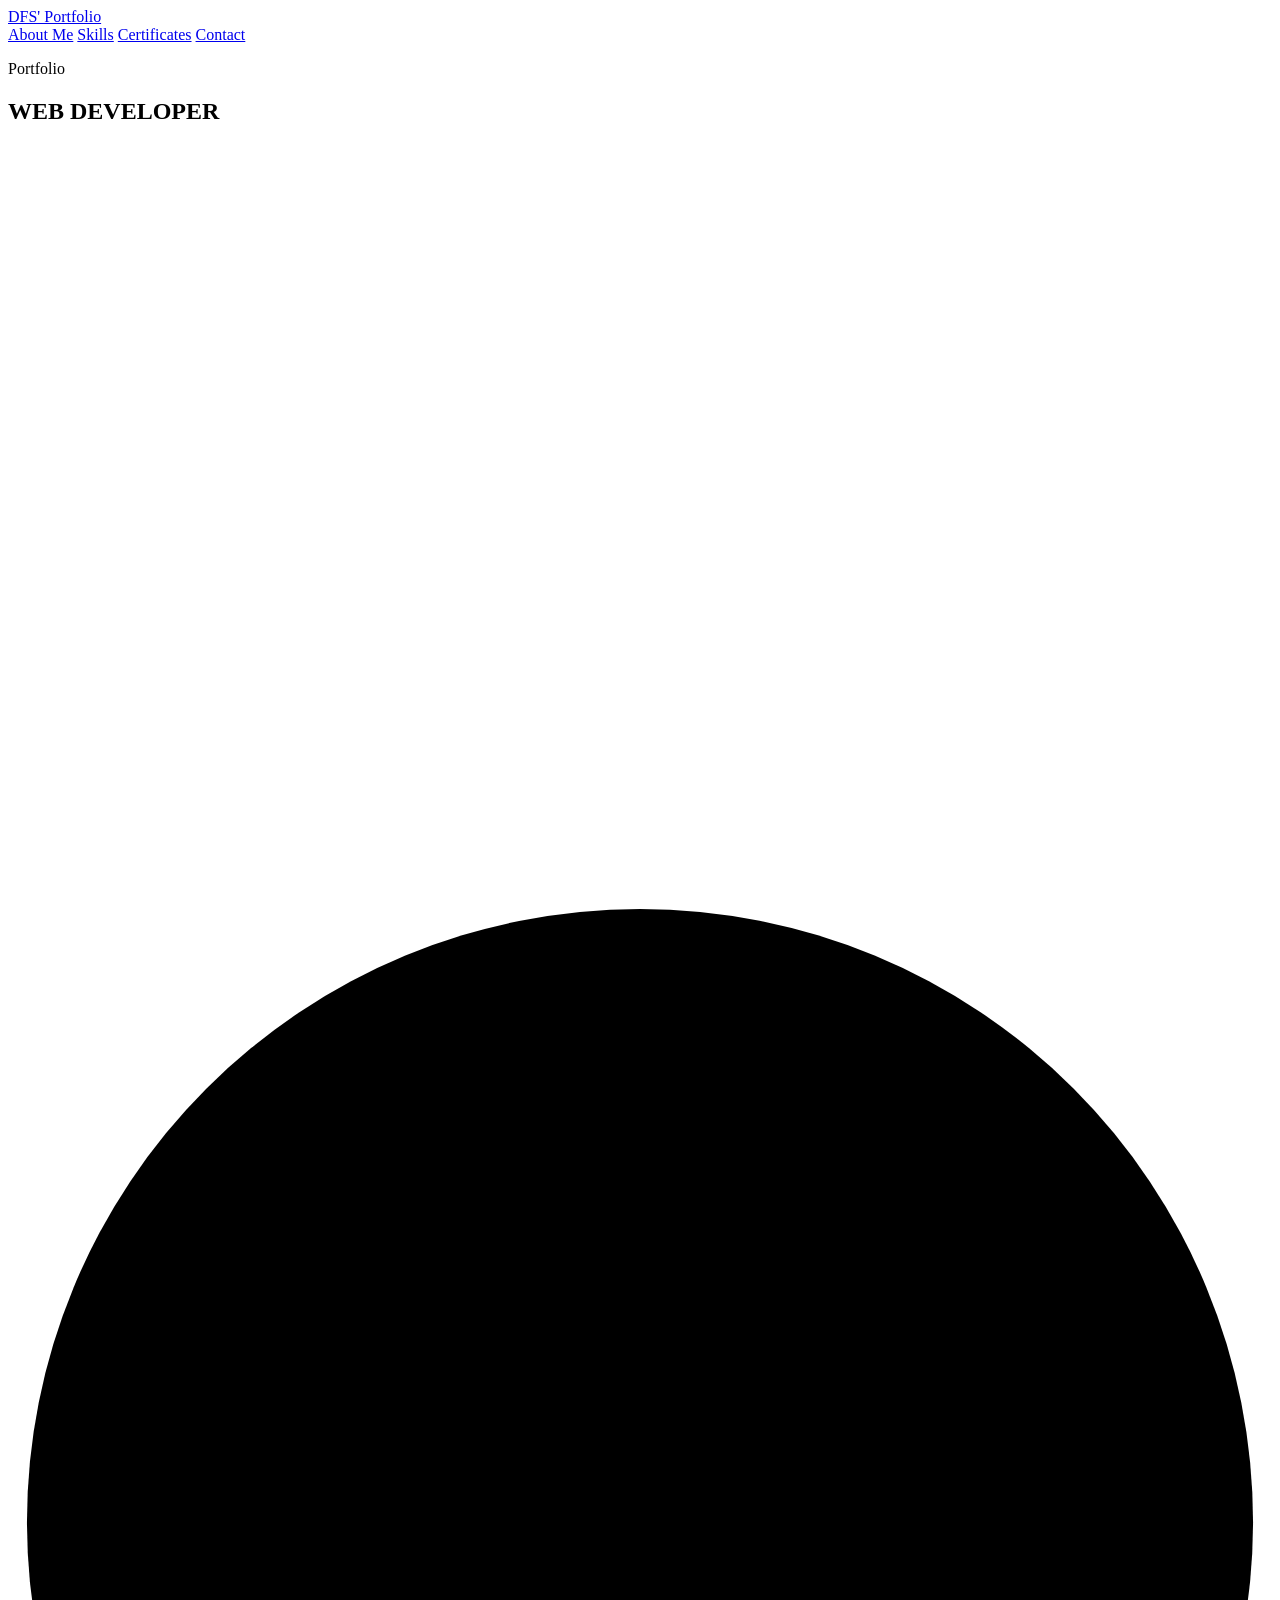
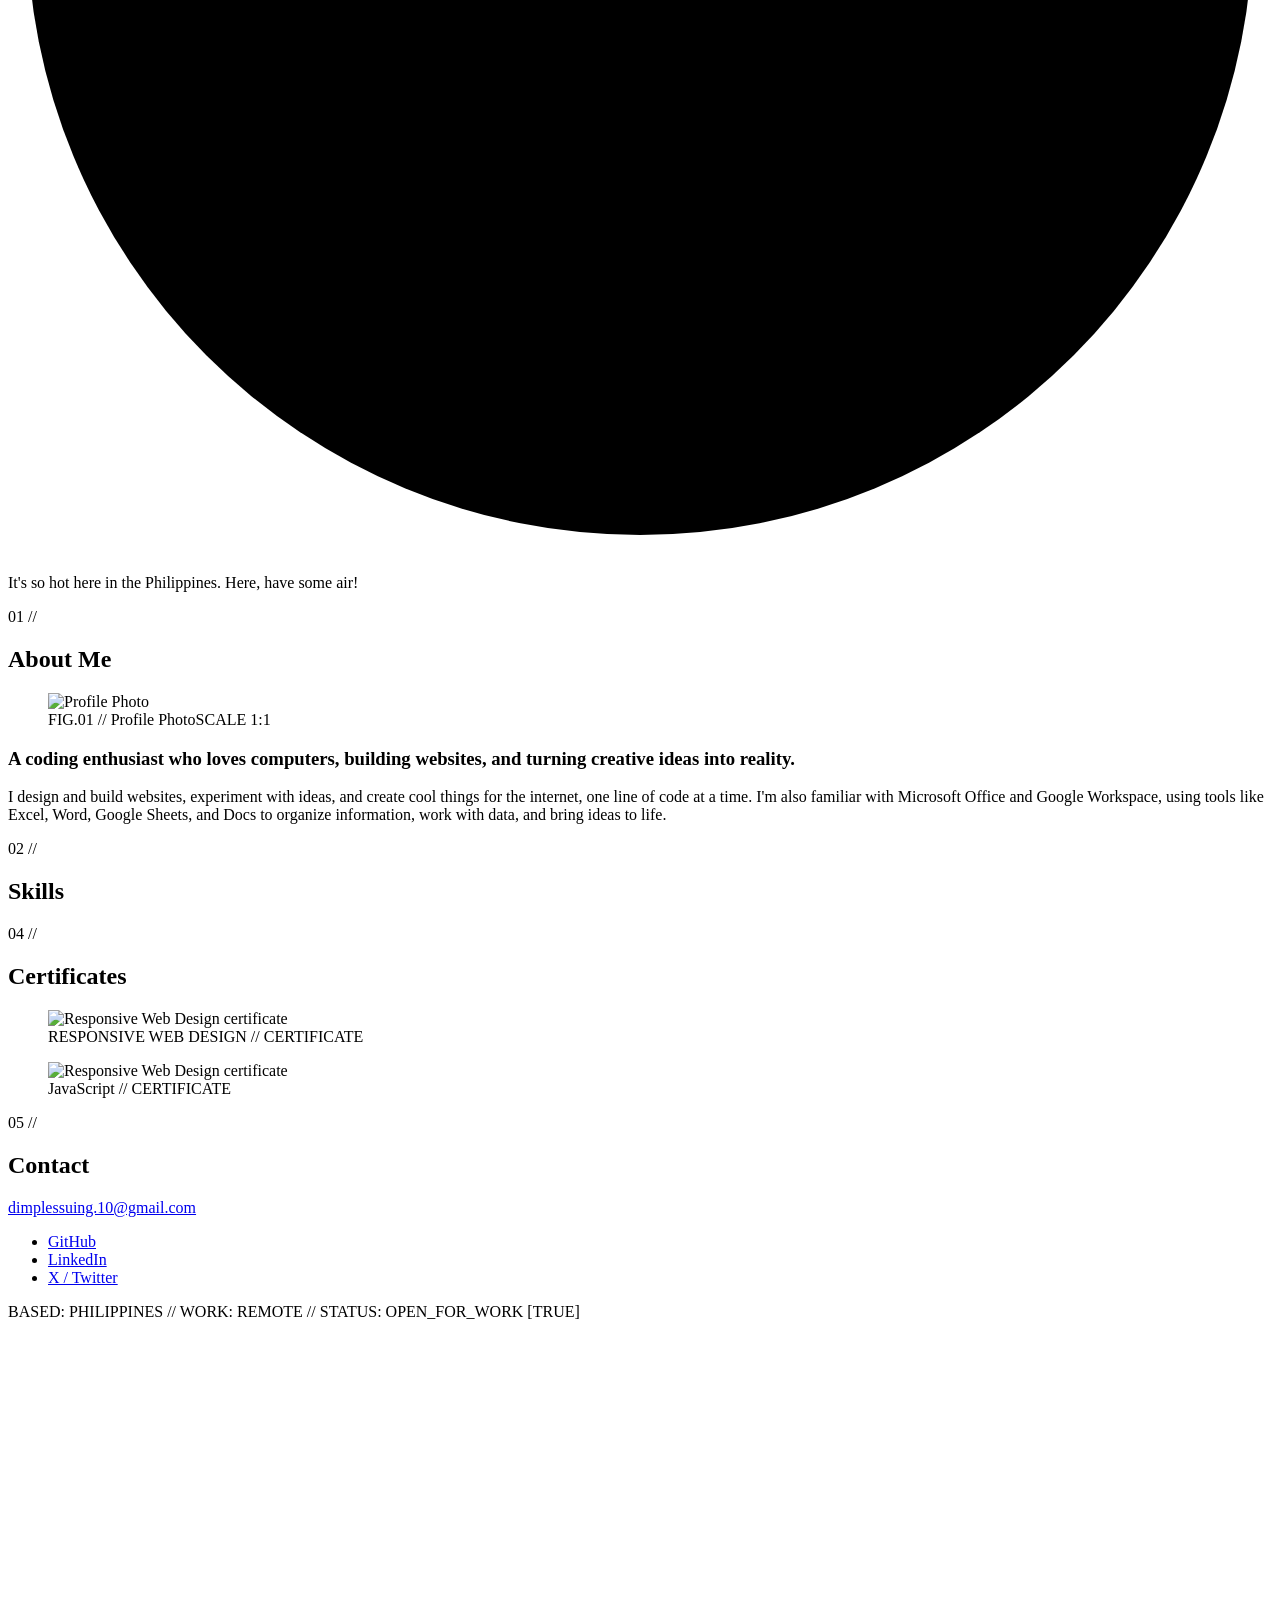
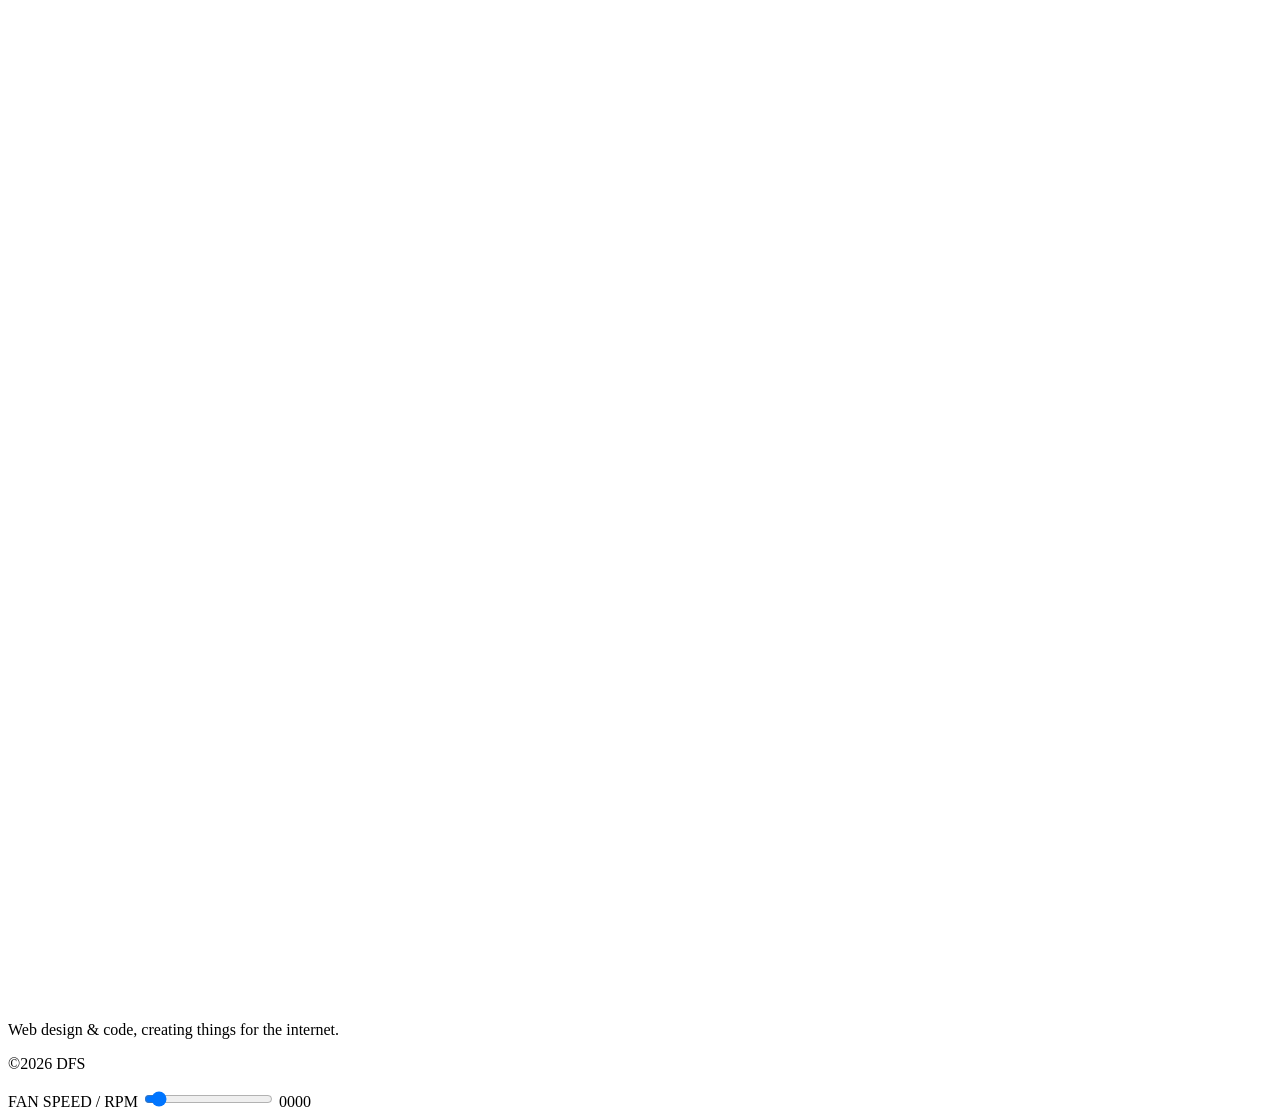
==== index.html @ 101dc48e "Rename PORTFOLIO - WEBSITE/index.html to index.html" ====
<!DOCTYPE html>
<html lang="en">
<head>
  <meta charset="UTF-8" />
  <meta name="viewport" content="width=device-width, initial-scale=1" />

  <title>DFS — Portfolio</title>
  <meta name="description" content="Front-end developer portfolio." />
  <link rel="preconnect" href="https://fonts.googleapis.com" />
  <link rel="preconnect" href="https://fonts.gstatic.com" crossorigin />
  <link
    href="https://fonts.googleapis.com/css2?family=Archivo:ital,wdth,wght@0,62..125,100..900;1,62..125,100..900&family=IBM+Plex+Mono:wght@400;500&display=swap"
    rel="stylesheet"
  />

  <link rel="stylesheet" href="style.css" />
</head>

<body>
  <div class="cursor" id="cursor" aria-hidden="true"><span></span><span></span></div>

  <div class="guides" aria-hidden="true">
    <span class="guide guide--v-left"></span>
    <span class="guide guide--v-right"></span>
    <span class="guide guide--h-header"></span>
    <span class="guide guide--h-second"></span>
  </div>

  <!-- ===================== HEADER ===================== -->
  <header class="site-header">
    <a class="logo" href="#top">DFS' Portfolio</a>

    <nav class="nav" aria-label="Main">
      <a class="nav__link is-active" href="#about">About Me</a>
      <a class="nav__link" href="#skills">Skills</a>
      <a class="nav__link" href="#certificates">Certificates</a>
      <a class="nav__link" href="#contact">Contact</a>
    </nav>
  </header>

  <main id="top">

    <!-- ===================== HERO ===================== -->
    <section class="hero">
      <p class="hero__label"><span class="rule"></span>Portfolio<span class="rule"></span></p>

      <h1 class="hero__title" aria-label="Web Developer">
        <span class="hero__line" data-fit>WEB</span>
        <span class="hero__line" data-fit>DEVELOPER</span>
      </h1>

      <div class="turbine" aria-hidden="true">
        <svg class="squiggle squiggle--left" viewBox="0 0 48 14" fill="none">
          <path d="M2 8 C 8 0, 14 0, 20 7 S 34 14, 46 5" />
        </svg>
        <svg class="squiggle squiggle--right" viewBox="0 0 48 14" fill="none">
          <path d="M2 8 C 8 0, 14 0, 20 7 S 34 14, 46 5" />
        </svg>

        <svg class="turbine__svg" viewBox="0 0 200 200">
          <circle class="turbine__ring" cx="100" cy="100" r="97" />
          <g id="blades">
            <path class="blade" d="M100 100 C 76 84 80 40 112 10 C 130 44 126 84 100 100 Z" />
            <path class="blade" d="M100 100 C 76 84 80 40 112 10 C 130 44 126 84 100 100 Z" transform="rotate(120 100 100)" />
            <path class="blade" d="M100 100 C 76 84 80 40 112 10 C 130 44 126 84 100 100 Z" transform="rotate(240 100 100)" />
          </g>
          <circle class="turbine__hub" cx="100" cy="100" r="17" />
          <circle class="turbine__core" cx="100" cy="100" r="7" />
        </svg>
      </div>

      <p class="hero__tagline">
        It's so hot here in the Philippines. Here, have some air!
      </p>
    </section>

    <!-- ===================== ABOUT ===================== -->
    <section class="section" id="about">
      <div class="section__head">
        <span class="section__index">01 //</span>
        <h2 class="section__title">About Me</h2>
        <span class="rule"></span>
      </div>

      <div class="about">
        <figure class="about__figure">
          <div class="about__art">
            <img src="images/ProfilePic.png" alt="Profile Photo">
          </div>
          <figcaption><span>FIG.01 // Profile Photo</span><span>SCALE 1:1</span></figcaption>
        </figure>

        <div class="about__text">
          <h3 class="about__headline">
            A coding enthusiast who loves computers, building websites, and turning creative ideas into reality.
          </h3>
          <p class="about__copy">
            I design and build websites, experiment with ideas, and create cool things for the internet, one line of code at a time. I'm also familiar with Microsoft Office and Google Workspace, using tools like Excel, Word, Google Sheets, and Docs to organize information, work with data, and bring ideas to life.
          </p>
        </div>
      </div>
    </section>

    <!-- ===================== SKILLS ===================== -->
    <section class="section" id="skills">
      <div class="section__head">
        <span class="section__index">02 //</span>
        <h2 class="section__title">Skills</h2>
        <span class="rule"></span>
      </div>
      <ul class="skills" id="skills-list"></ul>
      <ul class="tags" id="tools-list"></ul>
    </section>

    <!-- ===================== CERTIFICATES ===================== -->
    <section class="section" id="certificates">
      <div class="section__head">
        <span class="section__index">04 //</span>
        <h2 class="section__title">Certificates</h2>
        <span class="rule"></span>
      </div>
      <ul class="certs" id="certs-list"></ul>

      <!-- Certificate images. Copy a <figure> to add more -->
      <div class="cert-gallery">
        <figure class="cert-preview">
          <img src="images/RWD_CERTIFICATE.png" alt="Responsive Web Design certificate">
          <figcaption>RESPONSIVE WEB DESIGN // CERTIFICATE</figcaption>
        </figure>
      </div>

      <div class="cert-gallery">
        <figure class="cert-preview">
          <img src="images/JS_CERTIFICATE.png" alt="Responsive Web Design certificate">
          <figcaption>JavaScript // CERTIFICATE</figcaption>
        </figure>
      </div>
    </section>

    <!-- ===================== CONTACT ===================== -->
    <section class="section section--contact" id="contact">
      <div class="section__head">
        <span class="section__index">05 //</span>
        <h2 class="section__title">Contact</h2>
        <span class="rule"></span>
      </div>

      <div class="contact">
        <a class="contact__email" href="mailto:dimplessuing.10@gmail.com">dimplessuing.10@gmail.com</a>

        <ul class="contact__links">
          <li><a class="pill" href="https://github.com/poipoi1112" target="_blank" rel="noopener">GitHub</a></li>
          <li><a class="pill" href="https://linkedin.com/www.linkedin.com/in/dimples-suing-7824093b3" target="_blank" rel="noopener">LinkedIn</a></li>
          <li><a class="pill" href="https://x.com/https://x.com/poipoi_2004" target="_blank" rel="noopener">X / Twitter</a></li>
        </ul>

        <!-- EDIT: status line -->
        <p class="contact__status">BASED: PHILIPPINES // WORK: REMOTE // STATUS: OPEN_FOR_WORK [TRUE]</p>

        <div class="contact__face" aria-hidden="true">
          <svg viewBox="0 0 80 80" fill="none">
            <circle class="face" cx="40" cy="40" r="39" />
            <ellipse class="fill" cx="31" cy="34" rx="4" ry="6" />
            <ellipse class="fill" cx="49" cy="34" rx="4" ry="6" />
            <path class="smile" d="M28 47 Q 40 58 52 47" />
          </svg>
        </div>
      </div>

      <footer class="footer">
        <p class="footer__tag">Web design & code, creating things for the internet.</p>
        <p class="footer__copy">©2026 DFS</p>
      </footer>
    </section>

  </main>

  <div class="fan">
    <label for="fan-speed">FAN SPEED / RPM</label>
    <input type="range" id="fan-speed" min="0" max="100" value="6"/>
    <output id="fan-rpm">0000</output>
  </div>

  <script src="data.js"></script>
  <script src="main.js"></script>
</body>
</html>
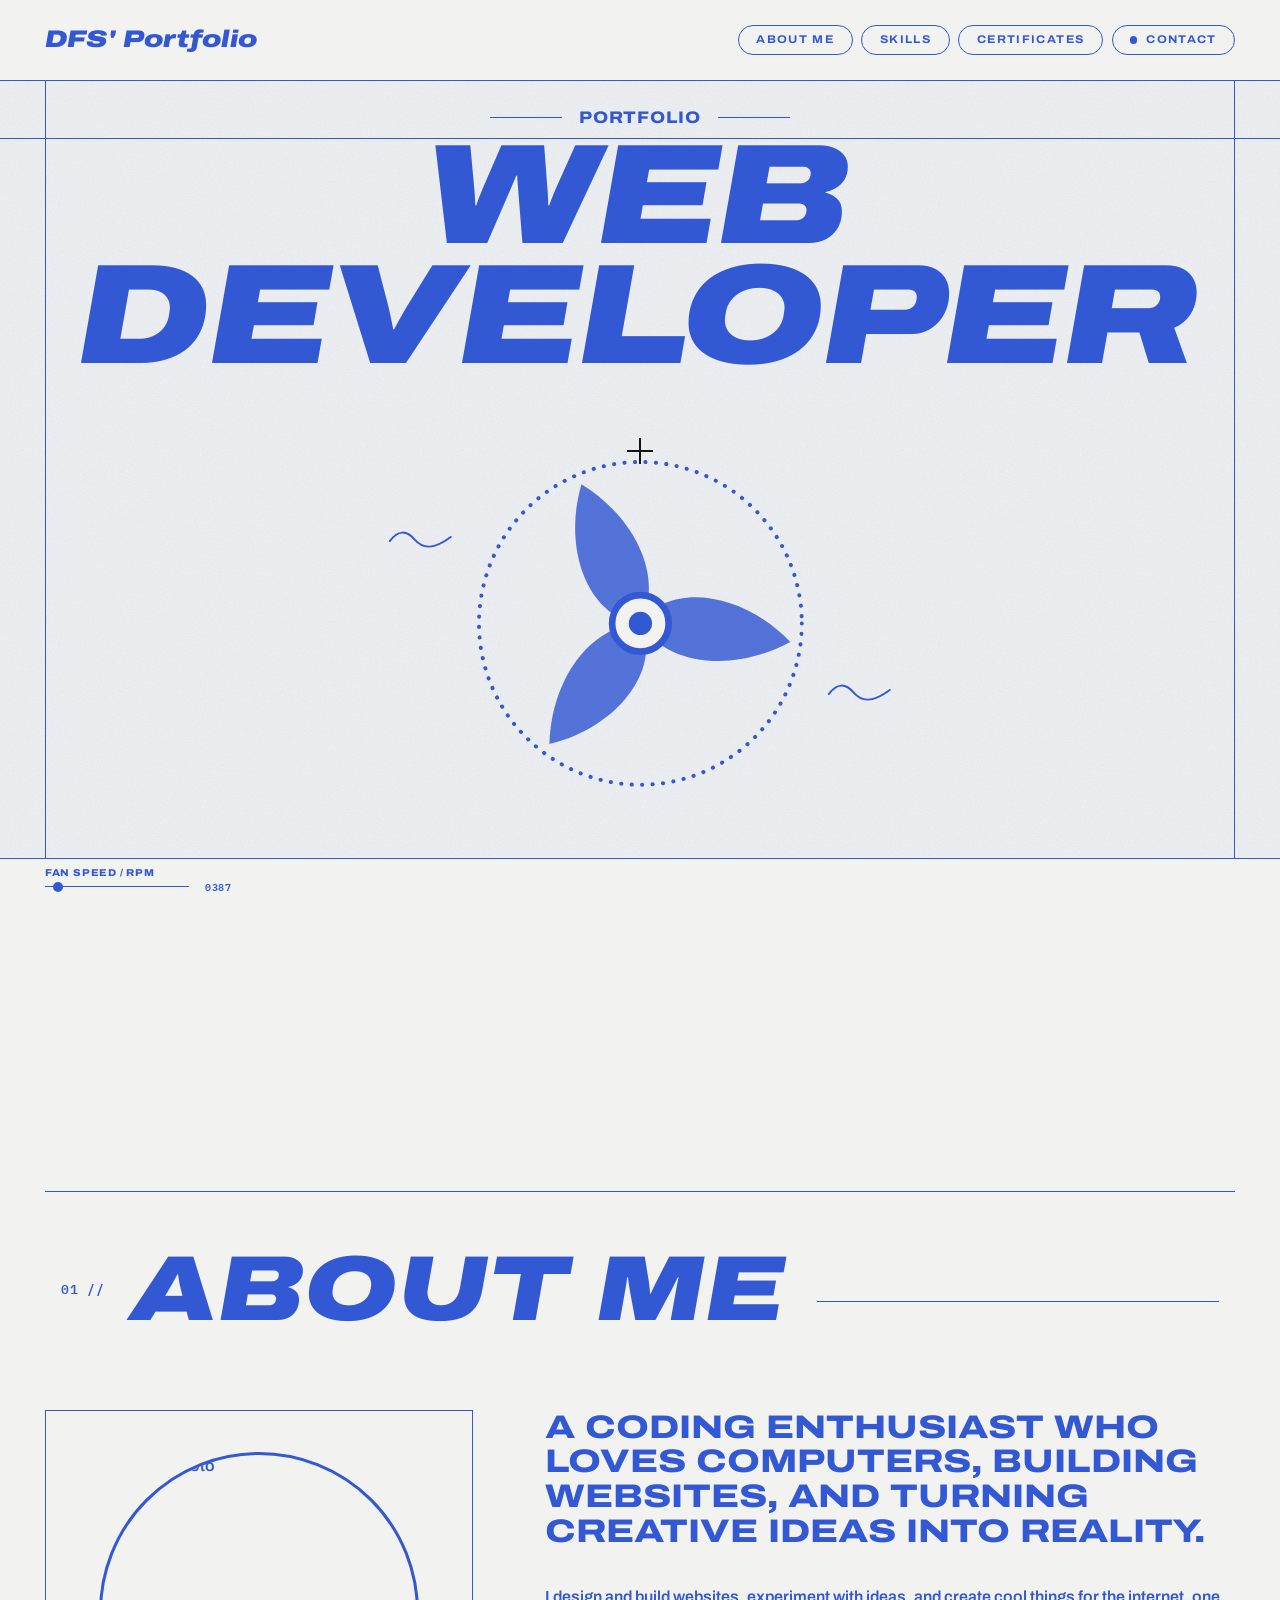
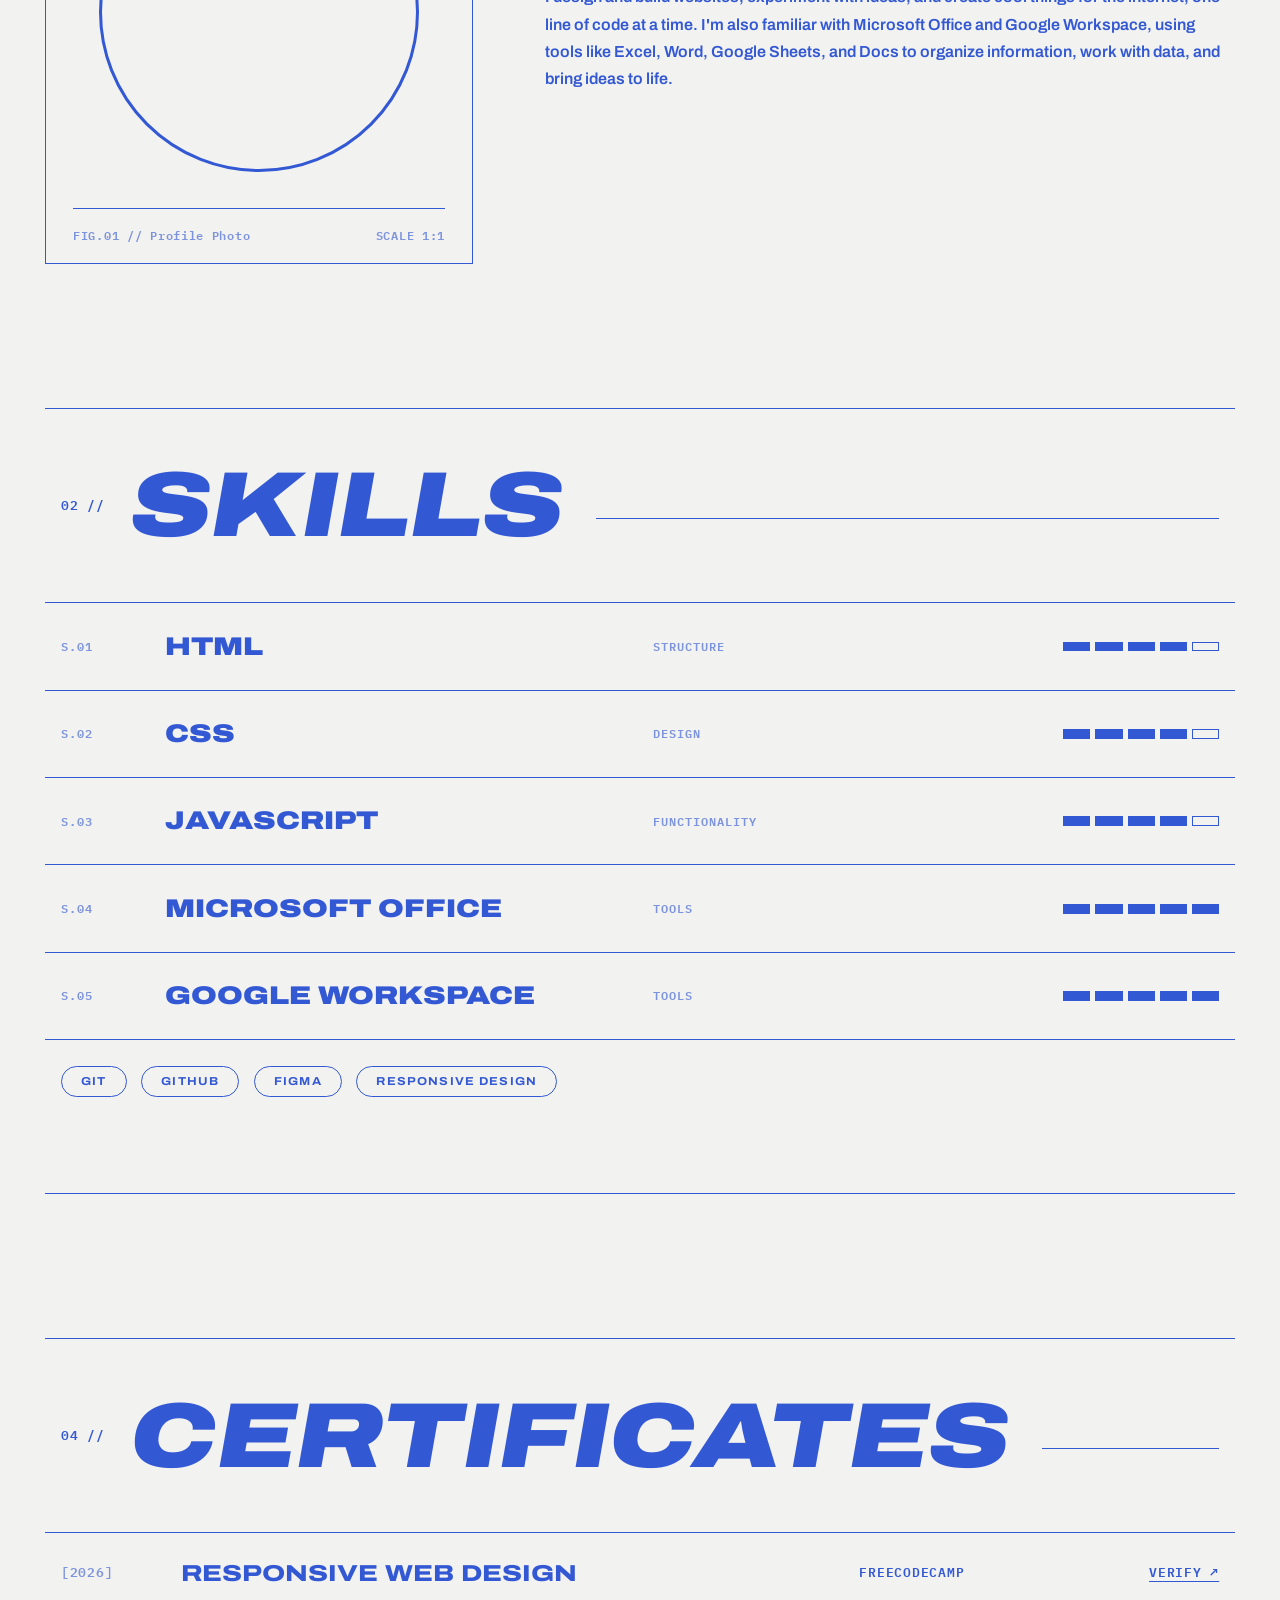
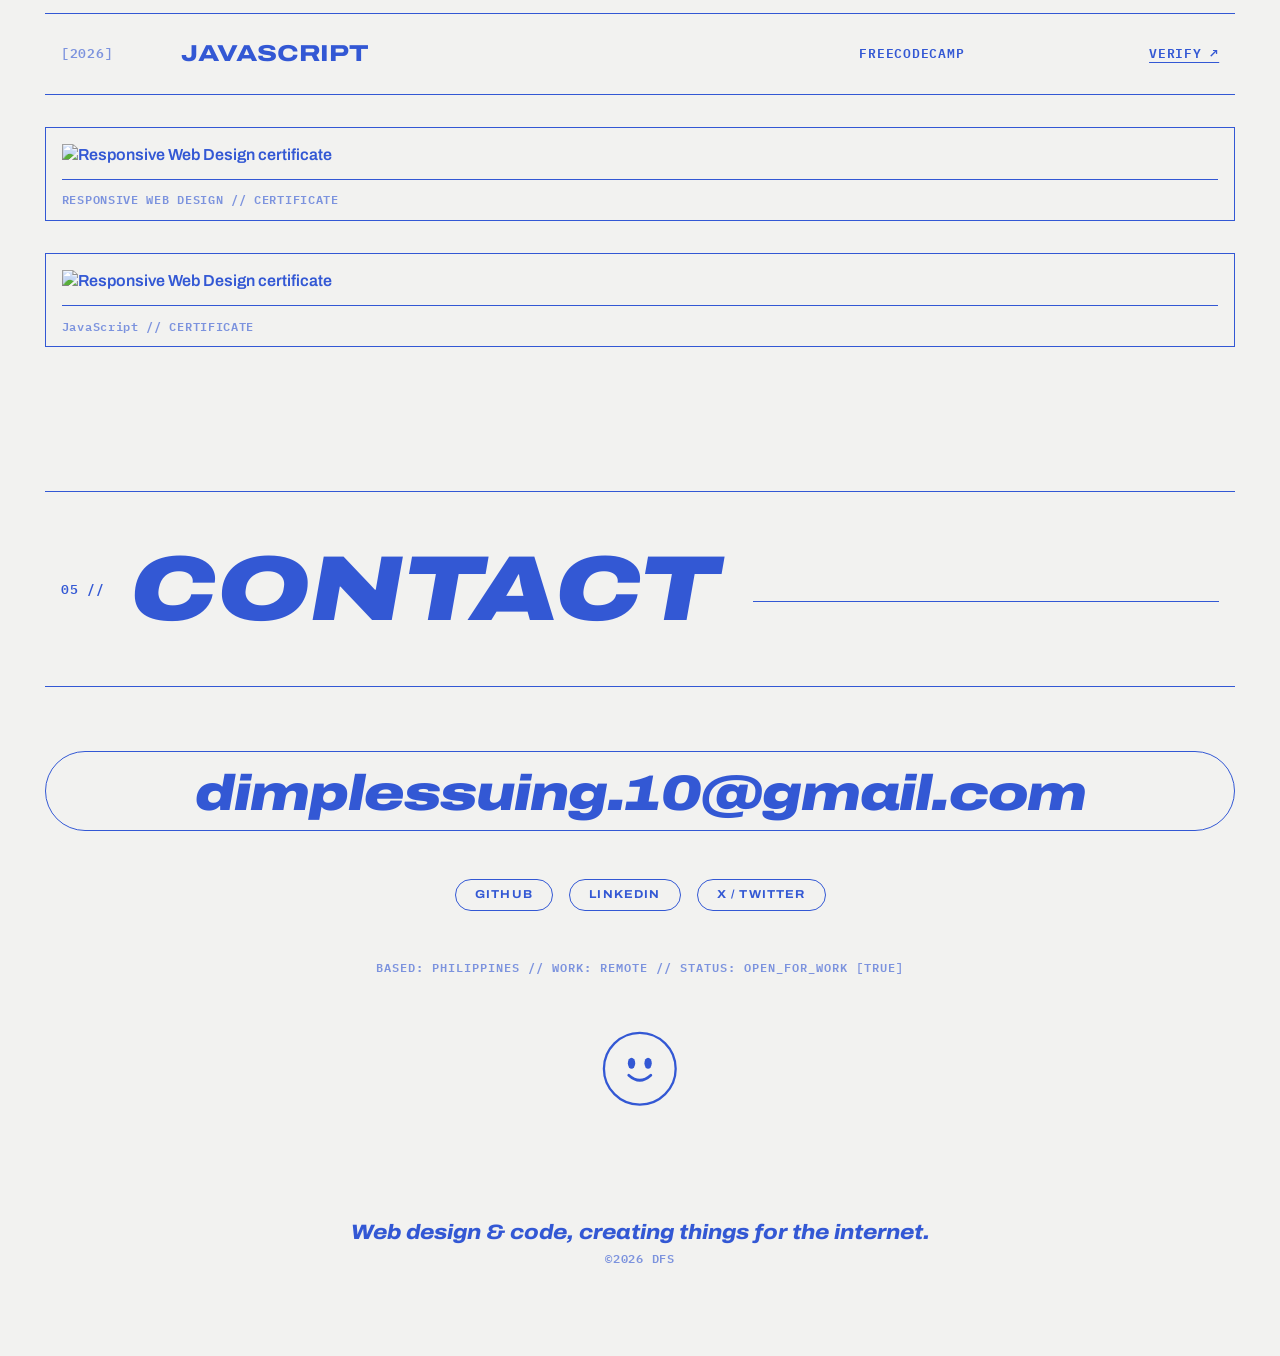
==== commit 94a40295: "Update index.html" ====
--- a/index.html
+++ b/index.html
@@ -124,14 +124,14 @@
       <!-- Certificate images. Copy a <figure> to add more -->
       <div class="cert-gallery">
         <figure class="cert-preview">
-          <img src="images/RWD_CERTIFICATE.png" alt="Responsive Web Design certificate">
+          <img src="images/rwd_certificate.png" alt="Responsive Web Design certificate">
           <figcaption>RESPONSIVE WEB DESIGN // CERTIFICATE</figcaption>
         </figure>
       </div>
 
       <div class="cert-gallery">
         <figure class="cert-preview">
-          <img src="images/JS_CERTIFICATE.png" alt="Responsive Web Design certificate">
+          <img src="images/js_certificate.png" alt="Responsive Web Design certificate">
           <figcaption>JavaScript // CERTIFICATE</figcaption>
         </figure>
       </div>
--- a/style.css
+++ b/style.css
@@ -0,0 +1,673 @@
+:root {
+  --paper: #f2f2f0;
+  --ink: #3358d4;
+  --ink-soft: rgba(51, 88, 212, 0.62);
+  --on-ink: #f2f2f0;
+  --font-display: "Archivo", "Arial Black", sans-serif;
+  --font-mono: "IBM Plex Mono", ui-monospace, monospace;
+
+  --gutter: clamp(1rem, 3.5vw, 3rem);
+  --header-h: 5rem;
+  --fan-h: 2.6rem;
+  --section-gap: 9rem;
+  --pad: 1rem;
+
+  --ease: cubic-bezier(0.2, 0.7, 0.2, 1);
+}
+
+*,
+*::before,
+*::after { box-sizing: border-box; }
+
+html {
+  scroll-behavior: smooth;
+  scroll-padding-top: calc(var(--header-h) + 1rem);
+}
+
+body {
+  margin: 0;
+  background: var(--paper);
+  color: var(--ink);
+  font-family: var(--font-display);
+  font-weight: 600;
+  font-stretch: 100%;
+  line-height: 1.4;
+  overflow-x: hidden;
+  -webkit-font-smoothing: antialiased;
+}
+
+body::before {
+  content: "";
+  position: fixed;
+  inset: 0;
+  z-index: 0;
+  pointer-events: none;
+  background-image: url("data:image/svg+xml;utf8,<svg xmlns='http://www.w3.org/2000/svg' width='220' height='220'><filter id='n'><feTurbulence type='fractalNoise' baseFrequency='.85' numOctaves='2' stitchTiles='stitch'/><feColorMatrix values='0 0 0 0 .2  0 0 0 0 .35  0 0 0 0 .8  0 0 0 .14 0'/></filter><rect width='100%' height='100%' filter='url(%23n)'/></svg>");
+}
+
+main {
+  position: relative;
+  z-index: 1;
+  padding: 0 var(--gutter) calc(var(--fan-h) + 3rem);
+}
+
+a { color: inherit; text-decoration: none; }
+img { max-width: 100%; }
+ul { list-style: none; margin: 0; padding: 0; }
+h1, h2, h3, p, figure { margin: 0; }
+.about > *, .projects > *, .skills li > *, .certs li > * { min-width: 0; }
+
+::selection { background: var(--ink); color: var(--paper); }
+
+.rule { display: block; flex: 1; height: 1px; background: var(--ink); }
+
+.hero__title,
+.section__title,
+.stats strong,
+.project__title,
+.contact__email {
+  font-family: var(--font-display);
+  font-weight: 900;
+  font-stretch: 125%;
+  font-style: italic;
+  text-transform: uppercase;
+  line-height: 0.85;
+}
+
+.pill {
+  display: inline-block;
+  border: 1px solid var(--ink);
+  border-radius: 999px;
+  padding: 0.55rem 1.2rem;
+  font-size: 0.72rem;
+  font-weight: 700;
+  font-stretch: 110%;
+  letter-spacing: 0.1em;
+  text-transform: uppercase;
+  line-height: 1;
+  transition: background 0.25s var(--ease), color 0.25s var(--ease);
+}
+.pill:hover { background: var(--ink); color: var(--on-ink); }
+
+.guides { position: fixed; inset: 0; z-index: 40; pointer-events: none; }
+.guide { position: absolute; background: var(--ink); }
+.guide--v-left,
+.guide--v-right { top: 0; bottom: 0; width: 1px; }
+.guide--v-left  { left: var(--gutter); }
+.guide--v-right { right: var(--gutter); }
+.guide--h-header,
+.guide--h-second { left: 0; right: 0; height: 1px; }
+.guide--h-header { top: var(--header-h); }
+.guide--h-second { top: calc(var(--header-h) + 3.6rem); }
+
+.site-header {
+  position: fixed;
+  inset: 0 0 auto 0;
+  z-index: 50;
+  height: var(--header-h);
+  padding: 0 var(--gutter);
+  display: flex;
+  align-items: center;
+  justify-content: space-between;
+  background: var(--paper);
+}
+
+.logo {
+  font-weight: 900;
+  font-stretch: 125%;
+  font-style: italic;
+  font-size: 1.5rem;
+  letter-spacing: 0.01em;
+}
+
+.nav { display: flex; gap: 0.55rem; }
+
+.nav__link {
+  display: inline-flex;
+  align-items: center;
+  gap: 0.55rem;
+  border: 1px solid var(--ink);
+  border-radius: 999px;
+  padding: 0.5rem 1.1rem;
+  font-size: 0.7rem;
+  font-weight: 700;
+  font-stretch: 110%;
+  letter-spacing: 0.12em;
+  text-transform: uppercase;
+  line-height: 1;
+  white-space: nowrap;
+  transition: background 0.25s var(--ease), color 0.25s var(--ease);
+}
+.nav__link:hover { background: var(--ink); color: var(--on-ink); }
+.nav__link.is-active::before {
+  content: "";
+  width: 0.45rem;
+  height: 0.45rem;
+  border-radius: 50%;
+  background: currentColor;
+}
+
+.fan {
+  position: fixed;
+  inset: auto 0 0 0;
+  z-index: 45;
+  height: var(--fan-h);
+  padding: 0.4rem var(--gutter) 0;
+  background: var(--paper);
+  border-top: 1px solid var(--ink);
+  display: grid;
+  grid-template-columns: auto auto;
+  grid-template-rows: auto auto;
+  justify-content: start;
+  column-gap: 1rem;
+  align-content: start;
+}
+.fan label {
+  grid-column: 1 / -1;
+  font-size: 0.62rem;
+  font-weight: 800;
+  font-stretch: 110%;
+  letter-spacing: 0.08em;
+}
+.fan output {
+  font-family: var(--font-mono);
+  font-size: 0.62rem;
+  letter-spacing: 0.08em;
+  align-self: center;
+}
+.fan input[type="range"] {
+  -webkit-appearance: none;
+  appearance: none;
+  width: 9rem;
+  height: 14px;
+  margin: 0;
+  background: transparent;
+  cursor: pointer;
+}
+.fan input[type="range"]::-webkit-slider-runnable-track { height: 1px; background: var(--ink); }
+.fan input[type="range"]::-moz-range-track { height: 1px; background: var(--ink); }
+.fan input[type="range"]::-webkit-slider-thumb {
+  -webkit-appearance: none;
+  width: 10px; height: 10px; margin-top: -4.5px;
+  border-radius: 50%; background: var(--ink); border: 0;
+}
+.fan input[type="range"]::-moz-range-thumb {
+  width: 10px; height: 10px; border-radius: 50%; background: var(--ink); border: 0;
+}
+
+.cursor { display: none; }
+@media (hover: hover) and (pointer: fine) {
+  body, a, input { cursor: none; }
+  .cursor {
+    display: block;
+    position: fixed;
+    top: 0; left: 0;
+    width: 26px; height: 26px;
+    margin: -13px 0 0 -13px;
+    z-index: 9999;
+    pointer-events: none;
+    mix-blend-mode: difference;
+  }
+  .cursor span {
+    position: absolute;
+    top: 50%; left: 0;
+    width: 100%; height: 2px;
+    background: #fff;
+    transition: transform 0.3s var(--ease);
+  }
+  .cursor span:nth-child(2) { transform: rotate(90deg); }
+  .cursor.is-hover span:nth-child(1) { transform: rotate(45deg) scale(1.2); }
+  .cursor.is-hover span:nth-child(2) { transform: rotate(135deg) scale(1.2); }
+}
+
+.hero {
+  padding-top: calc(var(--header-h) + 1.6rem);
+  padding-bottom: 9rem;
+  text-align: center;
+}
+
+.hero__label {
+  display: flex;
+  align-items: center;
+  justify-content: center;
+  gap: 1.1rem;
+  font-size: 1.05rem;
+  font-weight: 800;
+  font-stretch: 112%;
+  letter-spacing: 0.04em;
+  text-transform: uppercase;
+}
+.hero__label .rule { flex: none; width: 4.5rem; }
+
+.hero__title {
+  margin-top: 0.4rem;
+  font-size: 12vw;
+  letter-spacing: -0.015em;
+  padding-right: 0.06em;
+}
+.hero__line { display: block; white-space: nowrap; }
+
+.turbine {
+  position: relative;
+  width: clamp(14rem, 26vw, 23rem);
+  margin: 5rem auto 4.5rem;
+}
+.turbine__svg { display: block; width: 100%; height: auto; overflow: visible; }
+.turbine__ring {
+  fill: none;
+  stroke: var(--ink);
+  stroke-width: 2.4;
+  stroke-linecap: round;
+  stroke-dasharray: 0.1 6.2;
+}
+.blade { fill: var(--ink); opacity: 0.82; }
+.turbine__hub { fill: var(--paper); stroke: var(--ink); stroke-width: 4; }
+.turbine__core { fill: var(--ink); }
+
+.squiggle {
+  position: absolute;
+  width: 20%;
+  fill: none;
+  stroke: var(--ink);
+  stroke-width: 1.4;
+  stroke-linecap: round;
+  overflow: visible;
+}
+.squiggle--left  { left: -26%;  top: 22%; animation: float 5s ease-in-out infinite; }
+.squiggle--right { right: -26%; top: 68%; animation: float 6s ease-in-out -2s infinite; }
+
+.hero__tagline {
+  max-width: 27rem;
+  margin: 0 auto;
+  font-size: 1rem;
+  font-weight: 700;
+  font-stretch: 110%;
+  letter-spacing: 0.02em;
+  text-transform: uppercase;
+  line-height: 1.3;
+}
+
+.section { margin-top: var(--section-gap); }
+
+.section__head {
+  display: flex;
+  align-items: center;
+  gap: 1.6rem;
+  padding: 3.6rem var(--pad);
+  border-top: 1px solid var(--ink);
+  border-bottom: 1px solid var(--ink);
+}
+.section__index {
+  font-family: var(--font-mono);
+  font-size: 0.82rem;
+  letter-spacing: 0.06em;
+  text-transform: uppercase;
+  white-space: nowrap;
+}
+.section__title {
+  font-size: clamp(3rem, 7.2vw, 7rem);
+  padding-right: 0.08em;
+}
+.section__head .rule { margin-top: 1.6rem; }
+
+#about .section__head { border-bottom: 0; }
+
+.about {
+  display: grid;
+  grid-template-columns: 36% 1fr;
+  column-gap: 4.5rem;
+  align-items: start;
+  margin-top: 1.5rem;
+}
+
+.about__figure { border: 1px solid var(--ink); padding: 1.7rem 1.7rem 1.2rem; }
+.about__art { padding: 14px; }
+
+.about__art img {
+  display: block;
+  width: 100%;
+  max-width: 20rem;
+  margin: 0 auto;
+  aspect-ratio: 1 / 1;
+  object-fit: cover;
+  object-position: center;
+  border-radius: 50%;
+  border: 3px solid var(--ink);
+  background: var(--paper);
+}
+.contact__face svg { display: block; width: 100%; height: auto; overflow: visible; }
+
+.face  { stroke: var(--ink); stroke-width: 2.5; }
+.fill  { fill: var(--ink); }
+.smile { stroke: var(--ink); stroke-width: 3; stroke-linecap: round; }
+
+.about__figure figcaption {
+  display: flex;
+  justify-content: space-between;
+  margin-top: 1.4rem;
+  padding-top: 1.1rem;
+  border-top: 1px solid var(--ink);
+  font-family: var(--font-mono);
+  font-size: 0.74rem;
+  letter-spacing: 0.06em;
+  color: var(--ink-soft);
+}
+
+.about__headline {
+  font-size: clamp(1.4rem, 2.55vw, 2.3rem);
+  font-weight: 800;
+  font-stretch: 125%;
+  text-transform: uppercase;
+  line-height: 1.06;
+}
+.about__copy {
+  margin-top: 2.2rem;
+  font-size: clamp(1rem, 1.25vw, 1.2rem);
+  font-weight: 600;
+  line-height: 1.7;
+}
+
+.stats {
+  display: grid;
+  grid-template-columns: 1fr;
+  margin-top: 2.2rem;
+  border: 1px solid var(--ink);
+}
+.stats li { padding: 1.7rem 1.5rem 1.3rem; border-left: 1px solid var(--ink); }
+.stats li:first-child { border-left: 0; }
+.stats strong { display: block; font-size: 2.5rem; }
+.stats span {
+  display: block;
+  margin-top: 0.9rem;
+  font-family: var(--font-mono);
+  font-size: 0.72rem;
+  letter-spacing: 0.08em;
+  color: var(--ink-soft);
+}
+
+.cert-gallery {
+  display: grid;
+  grid-template-columns: repeat(auto-fit, minmax(min(16rem, 100%), 1fr));
+  gap: 1.5rem;
+  padding-top: 2rem;
+}
+.cert-preview {
+  border: 1px solid var(--ink);
+  padding: 1rem 1rem 0.8rem;
+}
+.cert-preview img {
+  display: block;
+  width: 100%;
+  height: auto;
+}
+.cert-preview figcaption {
+  margin-top: 0.8rem;
+  padding-top: 0.7rem;
+  border-top: 1px solid var(--ink);
+  font-family: var(--font-mono);
+  font-size: 0.72rem;
+  letter-spacing: 0.06em;
+  color: var(--ink-soft);
+}
+
+.skills li {
+  display: grid;
+  grid-template-columns: 5.5rem 1.2fr 1fr auto;
+  align-items: center;
+  gap: 1rem;
+  padding: 1.9rem var(--pad);
+  border-bottom: 1px solid var(--ink);
+}
+.skill__id,
+.skill__note {
+  font-family: var(--font-mono);
+  font-size: 0.78rem;
+  letter-spacing: 0.08em;
+  text-transform: uppercase;
+  color: var(--ink-soft);
+}
+.skill__name {
+  font-size: clamp(1.2rem, 2vw, 1.75rem);
+  font-weight: 900;
+  font-stretch: 125%;
+  text-transform: uppercase;
+  line-height: 1;
+}
+.bars { display: flex; gap: 5px; }
+.bars i {
+  display: block;
+  width: 1.7rem;
+  height: 0.62rem;
+  border: 1px solid var(--ink);
+  background: var(--ink);
+}
+.bars i.is-empty { background: transparent; }
+
+.tags { display: flex; flex-wrap: wrap; gap: 0.9rem; padding: 1.6rem var(--pad) 6rem; border-bottom: 1px solid var(--ink); }
+.tags li {
+  border: 1px solid var(--ink);
+  border-radius: 999px;
+  padding: 0.55rem 1.2rem;
+  font-size: 0.72rem;
+  font-weight: 700;
+  font-stretch: 110%;
+  letter-spacing: 0.1em;
+  text-transform: uppercase;
+  line-height: 1;
+  transition: background 0.25s var(--ease), color 0.25s var(--ease);
+}
+.tags li:hover { background: var(--ink); color: var(--on-ink); }
+
+.certs li {
+  display: grid;
+  grid-template-columns: 6.5rem 1fr 15rem 6.5rem;
+  align-items: center;
+  gap: 1rem;
+  padding: 1.7rem var(--pad);
+  border-bottom: 1px solid var(--ink);
+  transition: background 0.25s var(--ease), color 0.25s var(--ease);
+}
+.certs li:hover { background: var(--ink); color: var(--on-ink); }
+.cert__year,
+.cert__issuer,
+.cert__verify {
+  font-family: var(--font-mono);
+  font-size: 0.8rem;
+  letter-spacing: 0.06em;
+  text-transform: uppercase;
+}
+.cert__year { color: var(--ink-soft); transition: color 0.25s; }
+.certs li:hover .cert__year { color: inherit; }
+.cert__name {
+  font-size: clamp(1.1rem, 1.8vw, 1.5rem);
+  font-weight: 800;
+  font-stretch: 125%;
+  text-transform: uppercase;
+  line-height: 1.1;
+}
+.cert__verify { justify-self: end; text-decoration: underline; text-underline-offset: 4px; }
+
+.contact {
+  padding-top: 4rem;
+  text-align: center;
+  container-type: inline-size;
+}
+
+.contact__email {
+  display: block;
+  width: 100%;
+  border: 1px solid var(--ink);
+  border-radius: 999px;
+  padding: 0.3em 0.6em 0.22em;
+  font-size: clamp(0.9rem, 3.6vw, 4.5rem);
+  font-size: clamp(0.9rem, 4.2cqw, 4.5rem);
+  letter-spacing: -0.02em;
+  line-height: 1.05;
+  text-transform: none;
+  overflow-wrap: anywhere;
+  transition: background 0.3s var(--ease), color 0.3s var(--ease);
+}
+.contact__email:hover { background: var(--ink); color: var(--on-ink); }
+
+.contact__links { display: flex; flex-wrap: wrap; justify-content: center; gap: 1rem; margin-top: 3rem; }
+.contact__status {
+  margin-top: 3rem;
+  font-family: var(--font-mono);
+  font-size: 0.78rem;
+  letter-spacing: 0.08em;
+  color: var(--ink-soft);
+}
+.contact__face { width: 4.6rem; margin: 3.5rem auto 0; }
+
+.footer { margin-top: 7rem; text-align: center; }
+.footer__tag {
+  font-size: 1.3rem;
+  font-weight: 800;
+  font-style: italic;
+  font-stretch: 112%;
+}
+.footer__copy {
+  margin-top: 0.2rem;
+  font-family: var(--font-mono);
+  font-size: 0.72rem;
+  letter-spacing: 0.06em;
+  color: var(--ink-soft);
+}
+
+@keyframes float {
+  0%, 100% { transform: translateY(0); }
+  50%      { transform: translateY(-12px); }
+}
+
+.js .reveal {
+  opacity: 0;
+  transform: translateY(32px);
+  transition: opacity 0.8s var(--ease), transform 0.8s var(--ease);
+}
+.js .reveal.is-visible { opacity: 1; transform: none; }
+
+@media (prefers-reduced-motion: reduce) {
+  html { scroll-behavior: auto; }
+  .squiggle { animation: none; }
+  .js .reveal { opacity: 1; transform: none; transition: none; }
+}
+
+@media (max-width: 960px) {
+  :root { --header-h: 6.4rem; --section-gap: 6rem; --pad: 0.8rem; }
+
+  .site-header { flex-direction: column; align-items: flex-start; justify-content: center; gap: 0.65rem; }
+  .logo { font-size: 1.3rem; line-height: 1; }
+  .nav { width: 100%; overflow-x: auto; padding: 2px 0; scrollbar-width: none; -webkit-overflow-scrolling: touch; }
+  .nav::-webkit-scrollbar { display: none; }
+  .guide--h-second { top: calc(var(--header-h) + 2.4rem); }
+
+  .hero { padding-bottom: 6rem; }
+  .hero__label { font-size: 0.85rem; }
+  .hero__label .rule { width: 2rem; }
+  .turbine { width: clamp(12rem, 48vw, 20rem); margin: 4rem auto 3.5rem; }
+  .squiggle { display: none; }
+
+  .section__head { flex-wrap: wrap; gap: 0.6rem 1rem; padding: 2.4rem var(--pad); }
+  .section__head .rule { display: none; }
+  .section__title { font-size: clamp(1.6rem, 8vw, 4.5rem); }
+
+  .about { grid-template-columns: 1fr; row-gap: 2.5rem; }
+  .about__art img { max-width: 16rem; }
+  .about__text { padding: 0 var(--pad); }
+
+  .skills li { grid-template-columns: 3.4rem minmax(0, 1fr) auto; padding: 1.4rem var(--pad); }
+  .skill__note { display: none; }
+  .bars i { width: 1.1rem; }
+
+  .certs li { grid-template-columns: 4.6rem minmax(0, 1fr); row-gap: 0.5rem; padding: 1.3rem var(--pad); }
+  .cert__issuer,
+  .cert__verify { grid-column: 2; }
+  .cert__verify { justify-self: start; }
+
+  .contact__links { margin-top: 2.2rem; }
+  .footer { margin-top: 5rem; }
+}
+
+@media (max-width: 760px) {
+  .projects { grid-template-columns: 1fr; }
+  .project:nth-child(odd) { border-right: 0; }
+  .project { min-height: 0; padding: 1.6rem 1.2rem 4.5rem; }
+  .project__meta { gap: 0.5rem; flex-wrap: wrap; font-size: 0.7rem; }
+  .project__title { font-size: clamp(1.5rem, 7vw, 2.2rem); line-height: 1; }
+  .project__desc { font-size: 0.92rem; }
+  .project__arrow { right: 1.2rem; bottom: 1.3rem; }
+}
+
+@media (max-width: 600px) {
+  :root { --header-h: 6rem; --section-gap: 4.5rem; --fan-h: 2.4rem; --pad: 0.65rem; }
+
+  .nav__link { padding: 0.45rem 0.8rem; font-size: 0.62rem; letter-spacing: 0.08em; }
+
+  .hero { padding-top: calc(var(--header-h) + 1.2rem); padding-bottom: 4.5rem; }
+  .hero__label { font-size: 0.72rem; gap: 0.6rem; }
+  .hero__label .rule { width: 1.2rem; }
+  .turbine { margin: 3rem auto 2.5rem; }
+  .hero__tagline { font-size: 0.85rem; max-width: 20rem; }
+
+  .section__head { padding: 1.8rem var(--pad); }
+  .section__index { font-size: 0.68rem; }
+
+  .about { row-gap: 2rem; margin-top: 0.5rem; }
+  .about__figure { padding: 1rem 1rem 0.9rem; }
+  .about__art { padding: 6px; }
+  .about__figure figcaption { font-size: 0.62rem; margin-top: 1rem; padding-top: 0.8rem; gap: 0.5rem; }
+  .about__headline { font-size: 1.25rem; }
+  .about__copy { font-size: 0.98rem; line-height: 1.6; margin-top: 1.4rem; }
+  .stats { margin-top: 1.6rem; }
+  .stats strong { font-size: 2rem; }
+  .stats li { padding: 1.1rem 1rem 0.9rem; }
+  .stats span { font-size: 0.62rem; margin-top: 0.6rem; }
+
+  .skills li { grid-template-columns: 2.6rem minmax(0, 1fr) auto; gap: 0.6rem; padding: 1.1rem var(--pad); }
+  .skill__id { font-size: 0.65rem; }
+  .skill__name { font-size: 1rem; line-height: 1.1; }
+  .bars { gap: 3px; }
+  .bars i { width: 0.55rem; height: 0.55rem; }
+
+  .tags { gap: 0.5rem; padding: 1.2rem var(--pad) 3rem; }
+  .tags li,
+  .pill { font-size: 0.62rem; padding: 0.45rem 0.85rem; }
+
+  .project__meta { font-size: 0.66rem; }
+
+  .certs li { grid-template-columns: 3.4rem minmax(0, 1fr); gap: 0.4rem 0.65rem; padding: 1.1rem var(--pad); }
+  .cert__year,
+  .cert__issuer,
+  .cert__verify { font-size: 0.65rem; overflow-wrap: anywhere; }
+  .cert__name { font-size: 1rem; line-height: 1.15; }
+  .cert-gallery { padding-top: 1.2rem; gap: 1rem; }
+  .cert-preview { padding: 0.7rem 0.7rem 0.6rem; }
+  .cert-preview figcaption { font-size: 0.6rem; }
+
+  .contact { padding-top: 2rem; }
+  .contact__email {
+    font-stretch: 105%;
+    font-size: clamp(0.8rem, 5cqw, 2rem);
+    letter-spacing: -0.03em;
+    border-radius: 1.4rem;
+  }
+  .contact__links { gap: 0.55rem; margin-top: 1.8rem; }
+  .contact__status { font-size: 0.66rem; line-height: 1.6; margin-top: 2rem; overflow-wrap: anywhere; padding: 0 var(--pad); }
+  .contact__face { width: 3.6rem; margin-top: 2.5rem; }
+  .footer { margin-top: 4rem; padding: 0 var(--pad); }
+  .footer__tag { font-size: 1.05rem; }
+  .footer__copy { font-size: 0.65rem; }
+
+  .fan { padding-top: 0.35rem; }
+  .fan input[type="range"] { width: min(8rem, 35vw); }
+}
+
+@media (max-width: 380px) {
+  .nav__link { padding-inline: 0.55rem; font-size: 0.56rem; }
+  .section__index { font-size: 0.6rem; }
+  .skills li { grid-template-columns: 2rem minmax(0, 1fr) auto; gap: 0.4rem; }
+  .skill__name { font-size: 0.92rem; }
+  .bars i { width: 0.45rem; }
+  .about__headline { font-size: 1.1rem; }
+  .stats strong { font-size: 1.7rem; }
+}
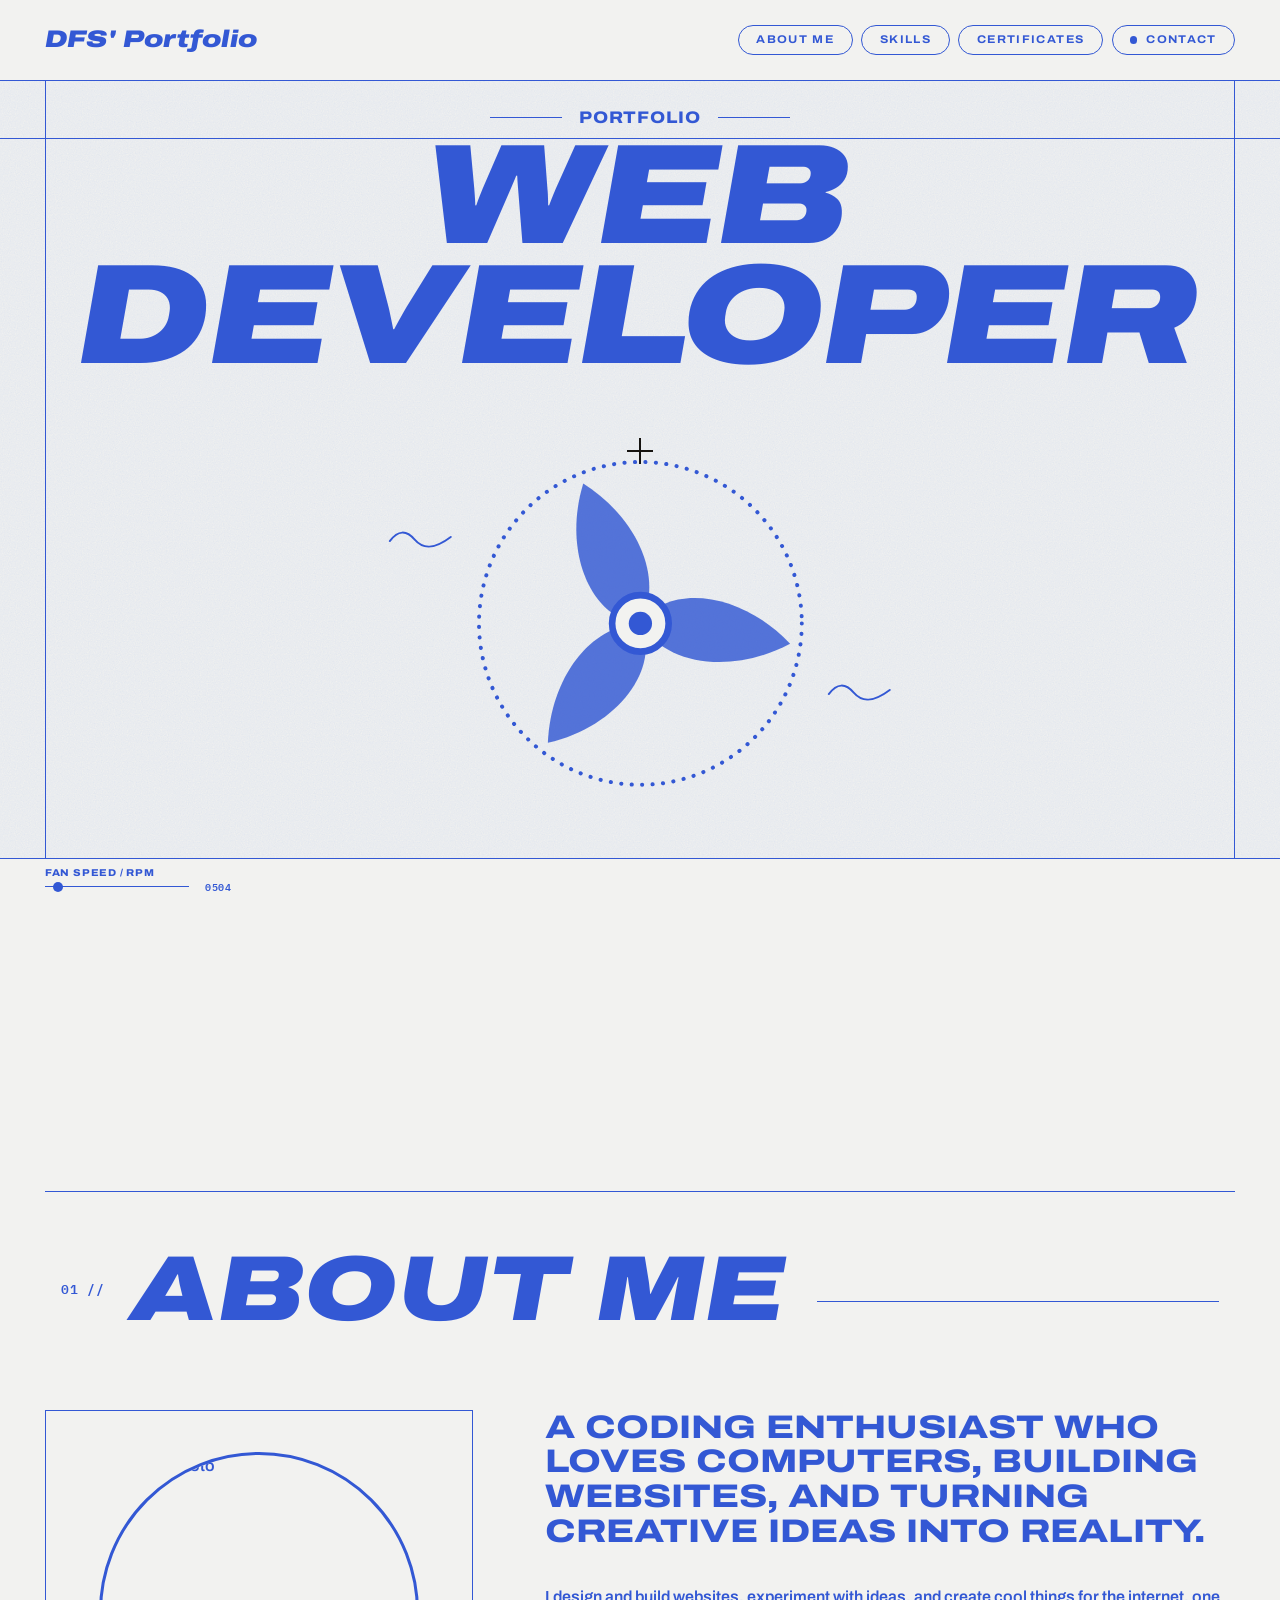
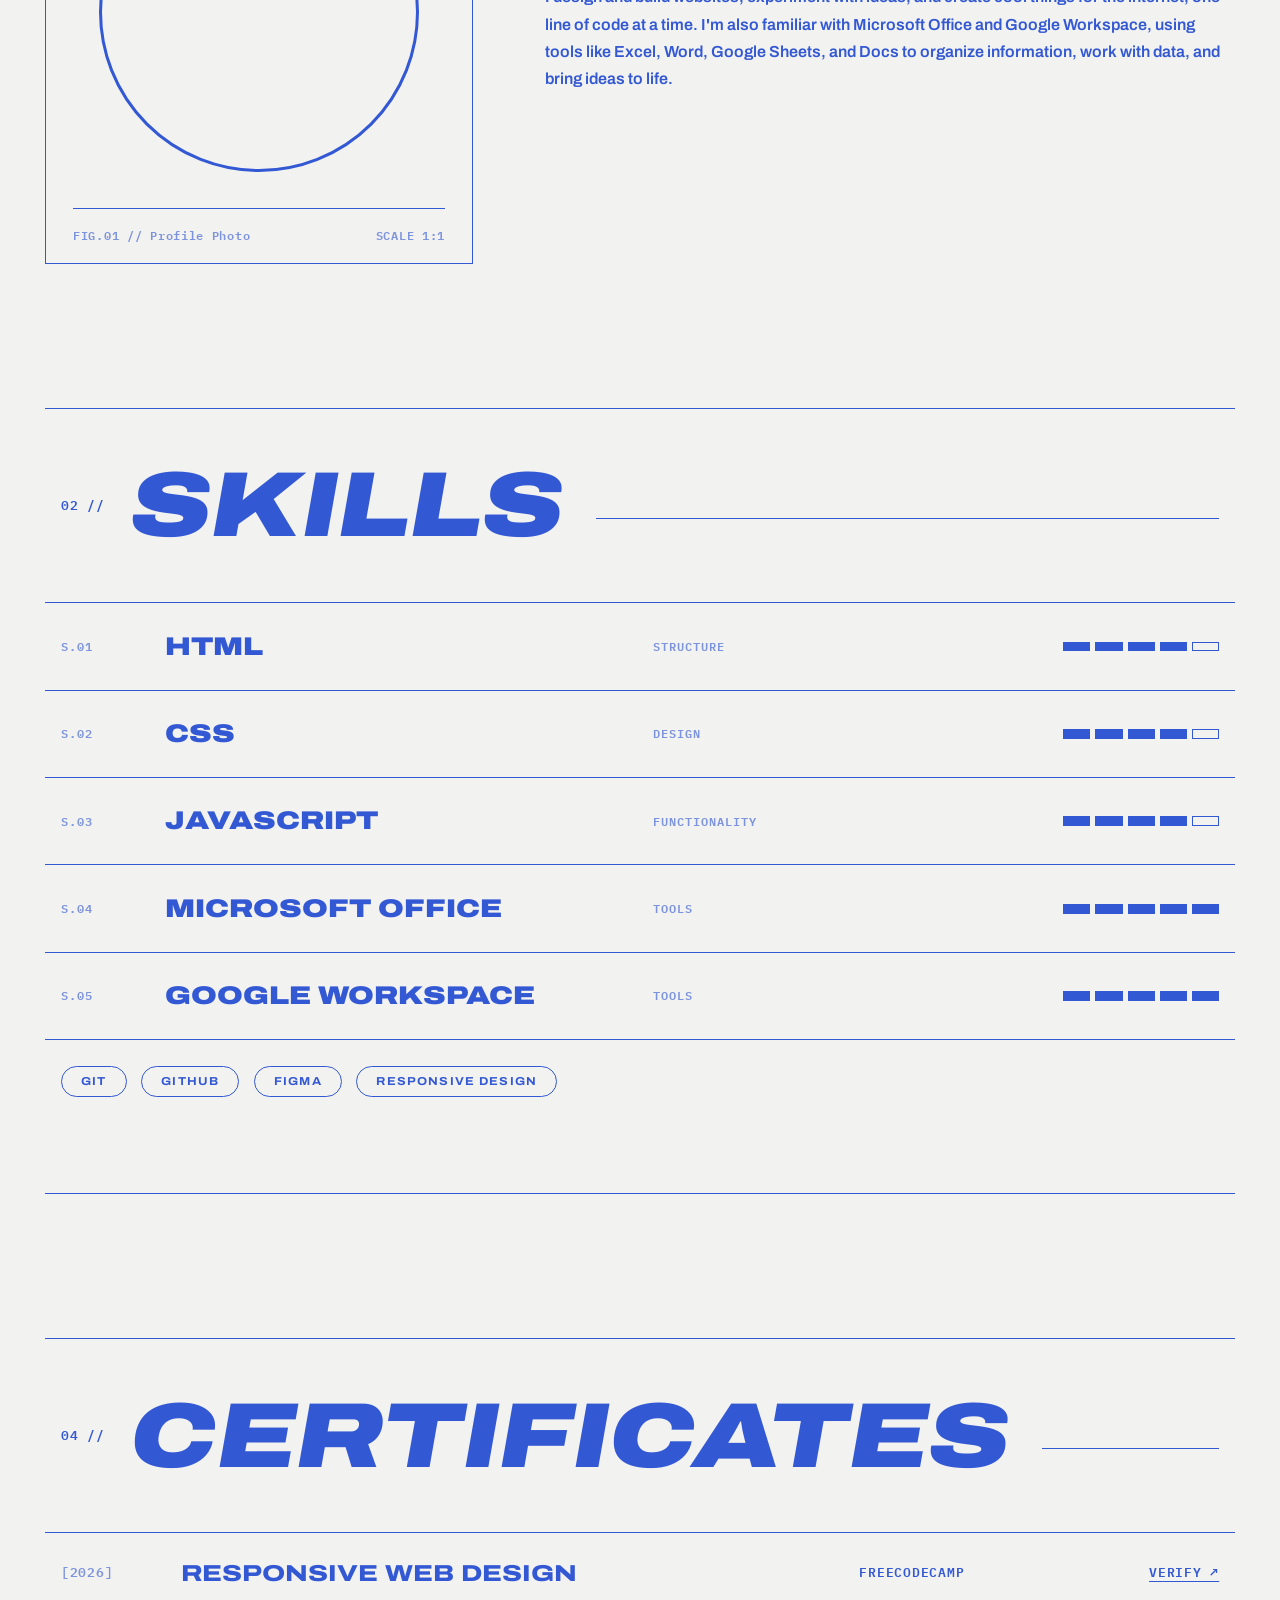
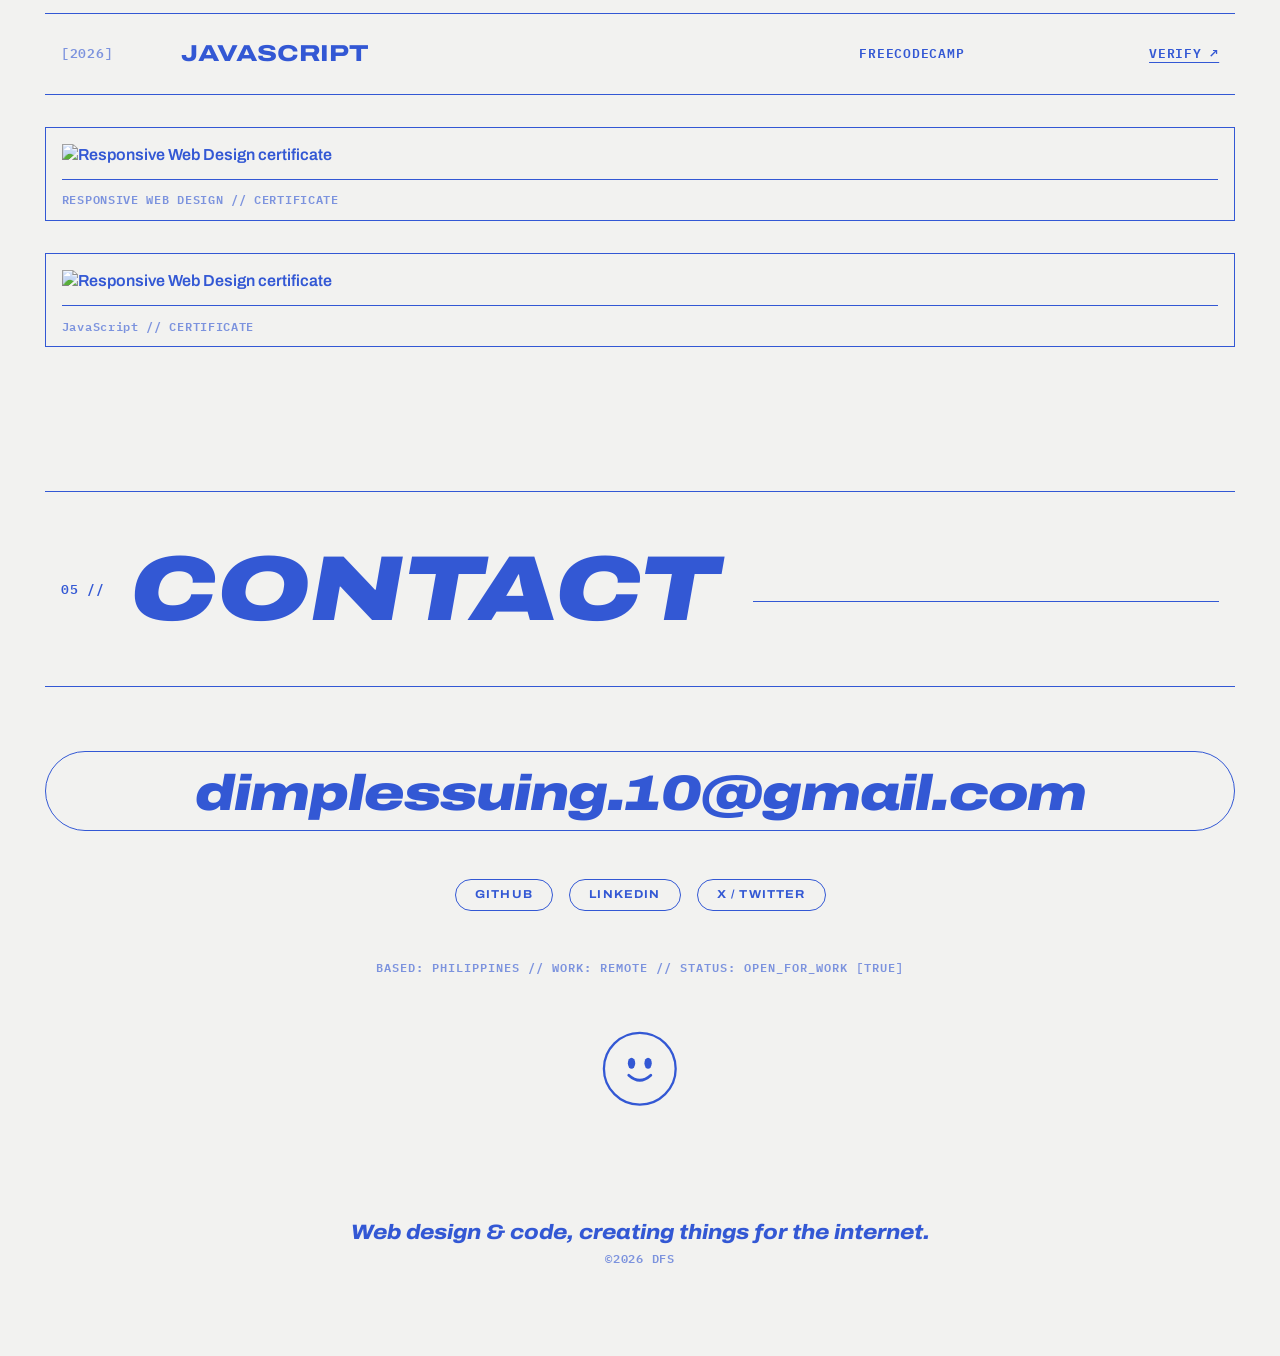
==== commit 352f84a6: "Fix HTML formatting and structure" ====
--- a/index.html
+++ b/index.html
@@ -26,7 +26,7 @@
     <span class="guide guide--h-second"></span>
   </div>
 
-  <!-- ===================== HEADER ===================== -->
+  
   <header class="site-header">
     <a class="logo" href="#top">DFS' Portfolio</a>
 
@@ -40,7 +40,7 @@
 
   <main id="top">
 
-    <!-- ===================== HERO ===================== -->
+    
     <section class="hero">
       <p class="hero__label"><span class="rule"></span>Portfolio<span class="rule"></span></p>
 
@@ -74,7 +74,7 @@
       </p>
     </section>
 
-    <!-- ===================== ABOUT ===================== -->
+    
     <section class="section" id="about">
       <div class="section__head">
         <span class="section__index">01 //</span>
@@ -101,7 +101,7 @@
       </div>
     </section>
 
-    <!-- ===================== SKILLS ===================== -->
+    
     <section class="section" id="skills">
       <div class="section__head">
         <span class="section__index">02 //</span>
@@ -112,7 +112,7 @@
       <ul class="tags" id="tools-list"></ul>
     </section>
 
-    <!-- ===================== CERTIFICATES ===================== -->
+    
     <section class="section" id="certificates">
       <div class="section__head">
         <span class="section__index">04 //</span>
@@ -121,7 +121,7 @@
       </div>
       <ul class="certs" id="certs-list"></ul>
 
-      <!-- Certificate images. Copy a <figure> to add more -->
+      
       <div class="cert-gallery">
         <figure class="cert-preview">
           <img src="images/rwd_certificate.png" alt="Responsive Web Design certificate">
@@ -137,7 +137,7 @@
       </div>
     </section>
 
-    <!-- ===================== CONTACT ===================== -->
+    
     <section class="section section--contact" id="contact">
       <div class="section__head">
         <span class="section__index">05 //</span>
@@ -154,7 +154,7 @@
           <li><a class="pill" href="https://x.com/https://x.com/poipoi_2004" target="_blank" rel="noopener">X / Twitter</a></li>
         </ul>
 
-        <!-- EDIT: status line -->
+        
         <p class="contact__status">BASED: PHILIPPINES // WORK: REMOTE // STATUS: OPEN_FOR_WORK [TRUE]</p>
 
         <div class="contact__face" aria-hidden="true">
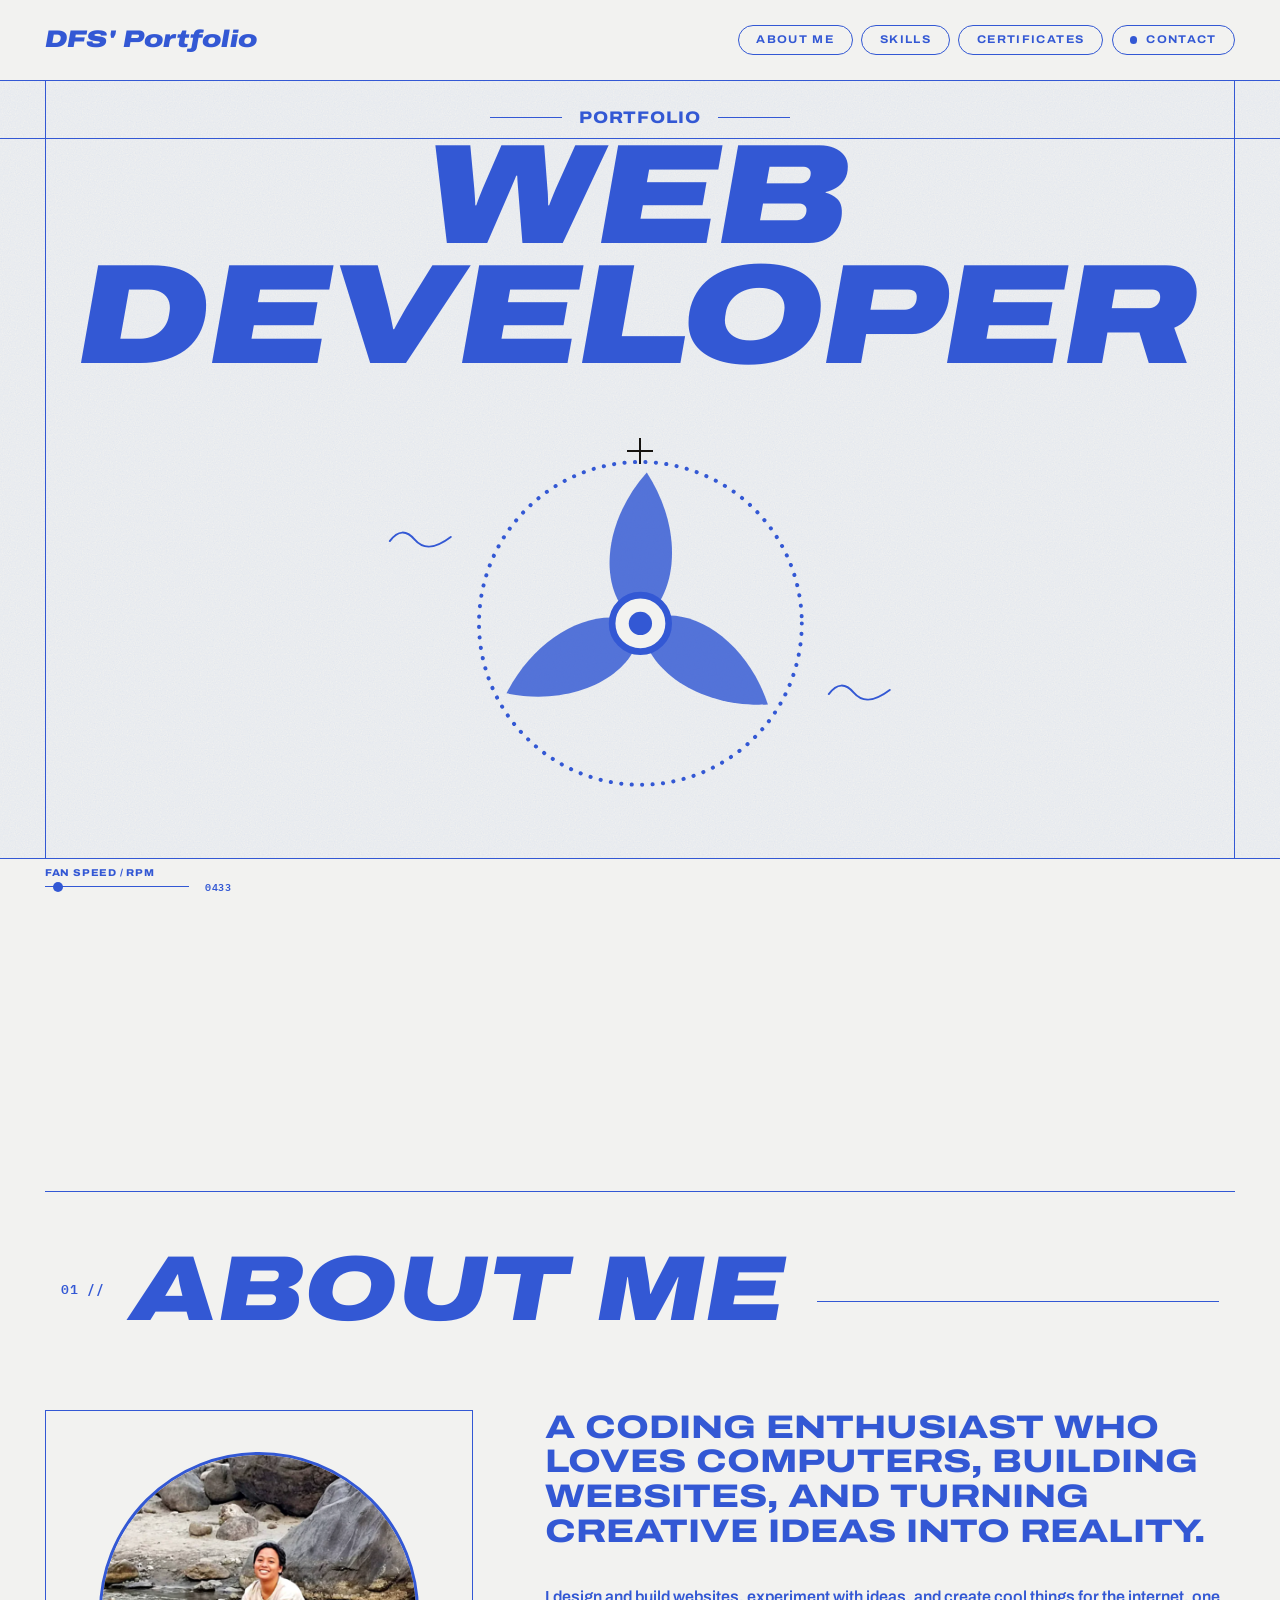
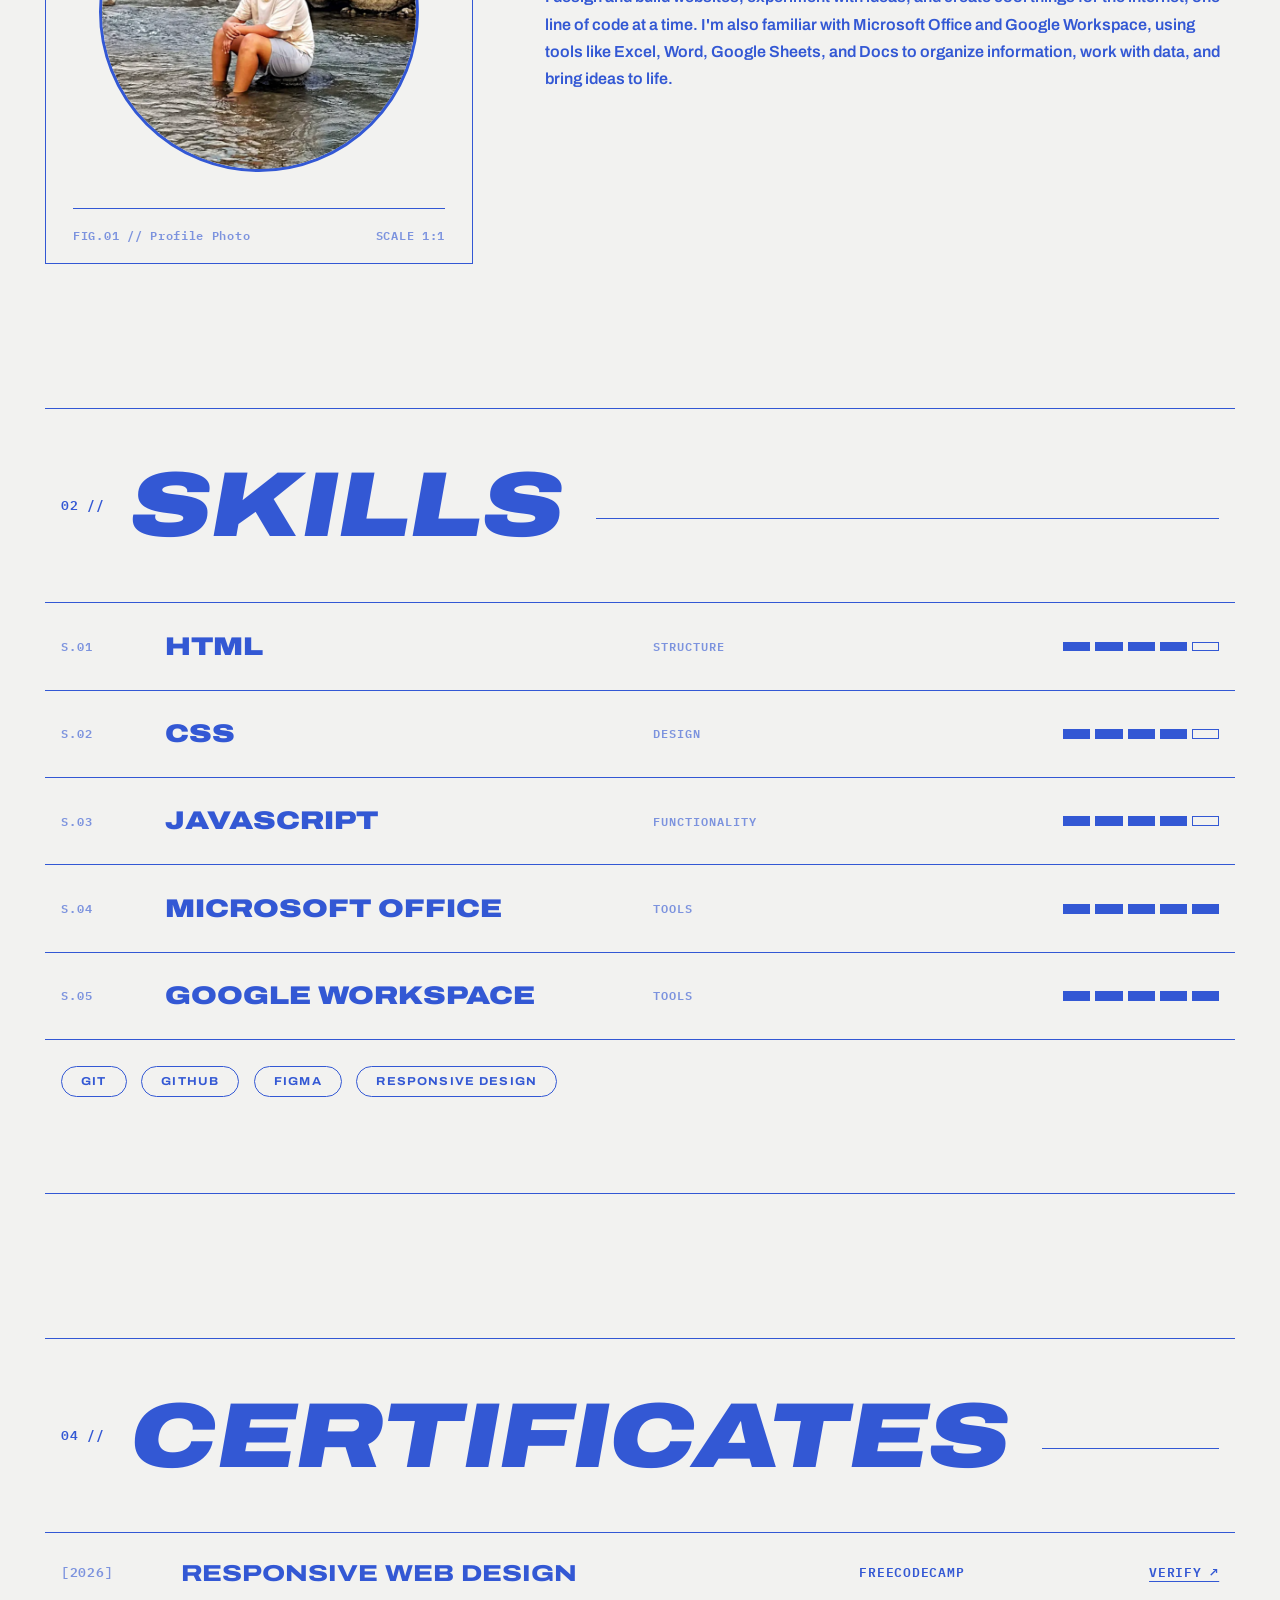
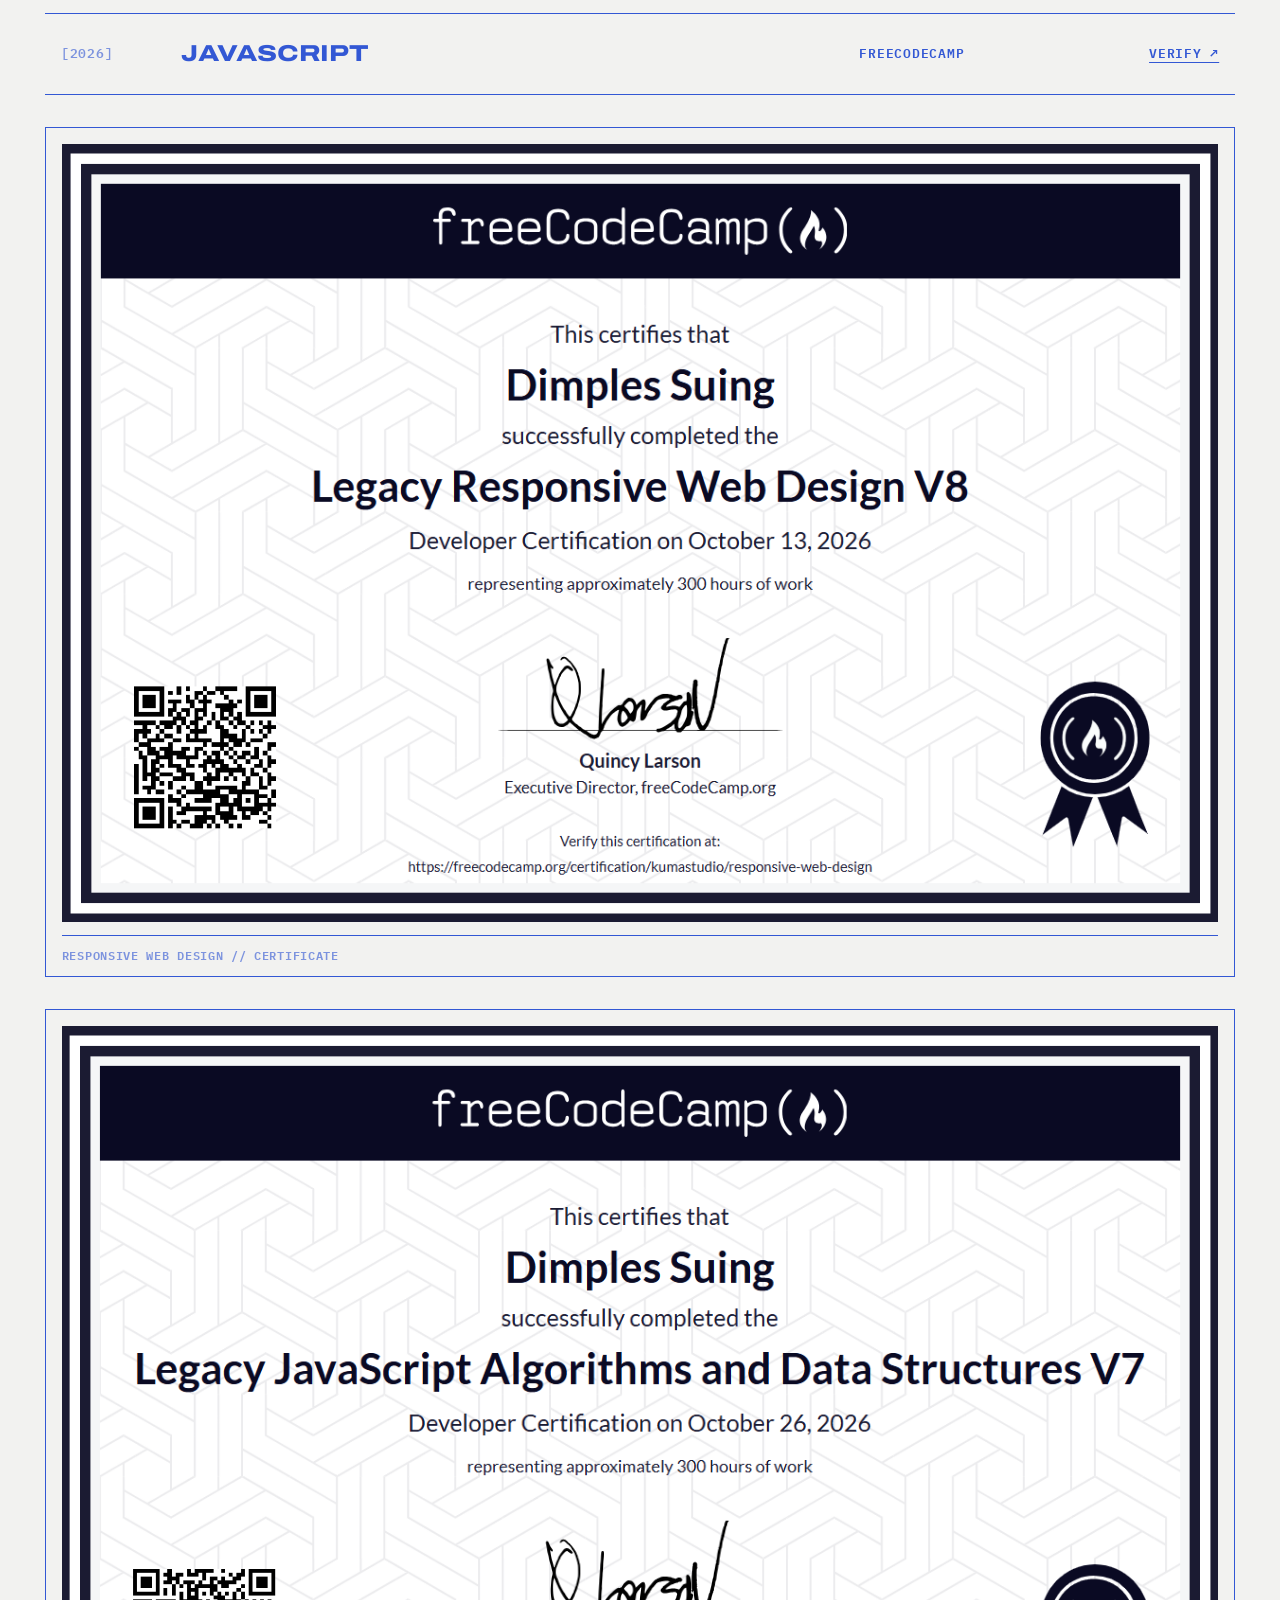
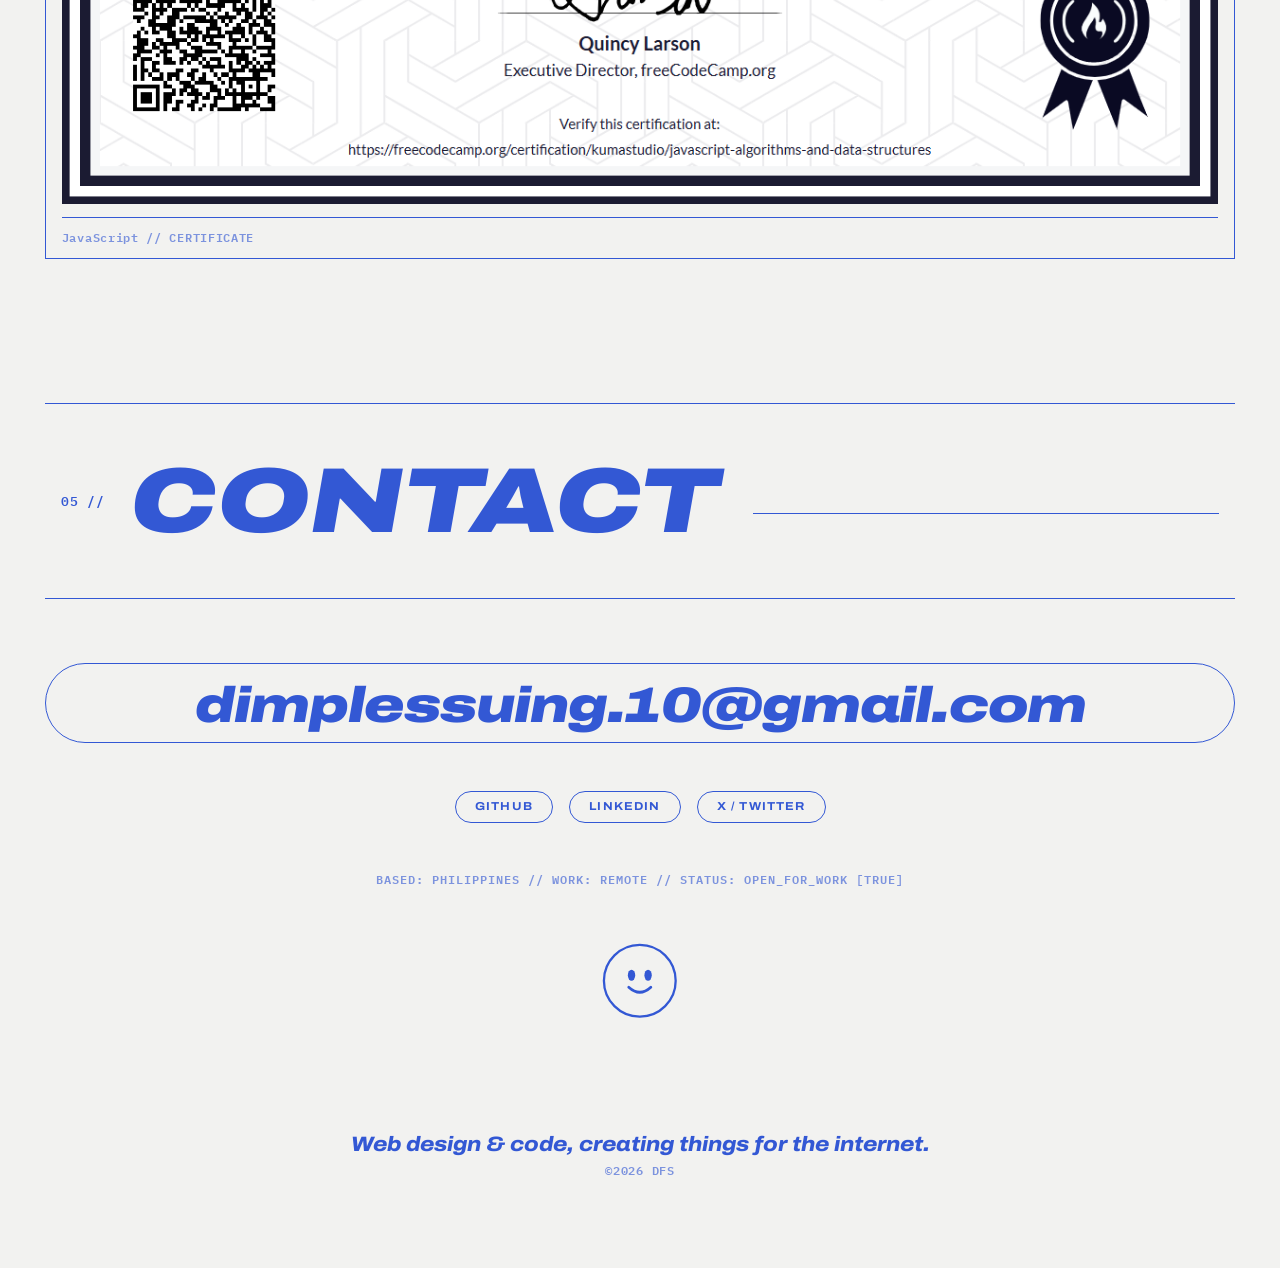
==== commit ec72a24d: "Update index.html" ====
--- a/index.html
+++ b/index.html
@@ -85,7 +85,7 @@
       <div class="about">
         <figure class="about__figure">
           <div class="about__art">
-            <img src="images/ProfilePic.png" alt="Profile Photo">
+            <img src="PORTFOLIO%20-%20WEBSITE/images/ProfilePic.png" alt="Profile Photo">
           </div>
           <figcaption><span>FIG.01 // Profile Photo</span><span>SCALE 1:1</span></figcaption>
         </figure>
@@ -124,14 +124,14 @@
       
       <div class="cert-gallery">
         <figure class="cert-preview">
-          <img src="images/rwd_certificate.png" alt="Responsive Web Design certificate">
+          <img src="PORTFOLIO%20-%20WEBSITE/images/rwd_certificate.png" alt="Responsive Web Design certificate">
           <figcaption>RESPONSIVE WEB DESIGN // CERTIFICATE</figcaption>
         </figure>
       </div>
 
       <div class="cert-gallery">
         <figure class="cert-preview">
-          <img src="images/js_certificate.png" alt="Responsive Web Design certificate">
+          <img src="PORTFOLIO%20-%20WEBSITE/images/js_certificate.png" alt="Responsive Web Design certificate">
           <figcaption>JavaScript // CERTIFICATE</figcaption>
         </figure>
       </div>
